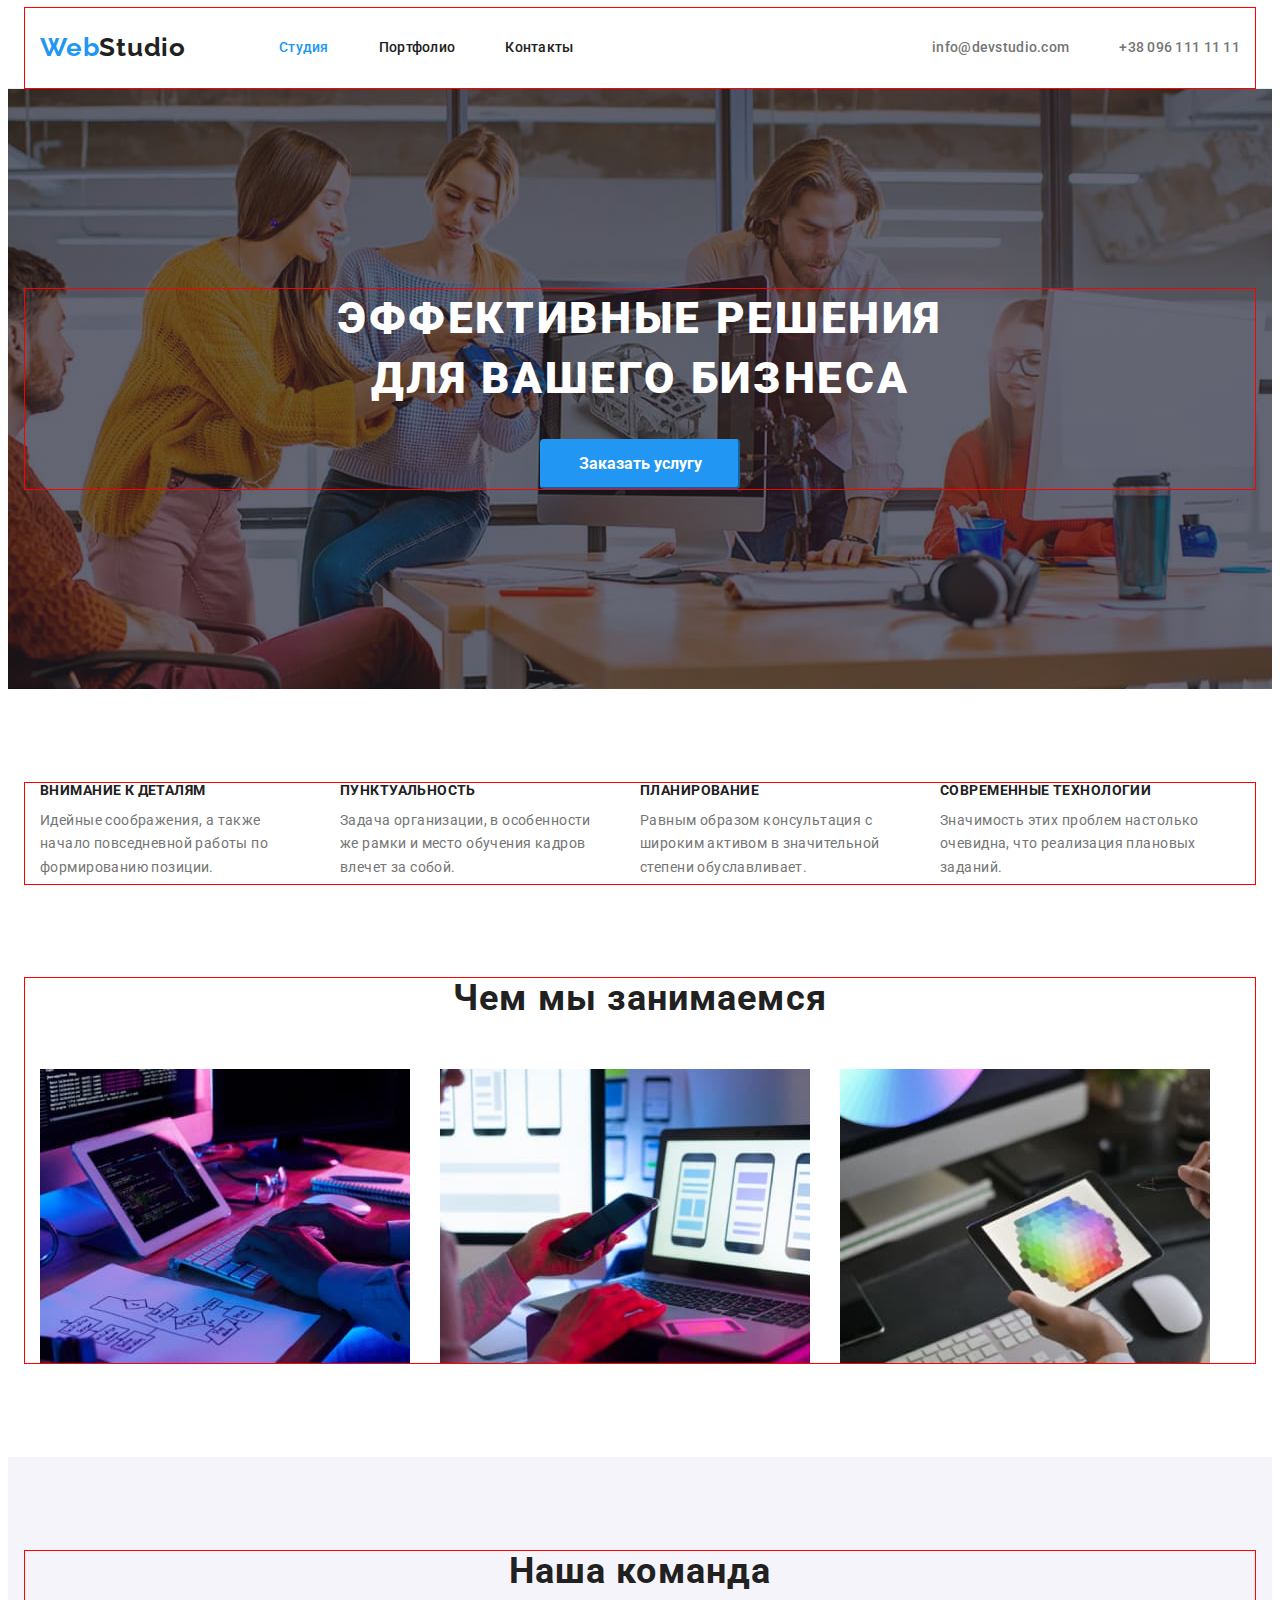
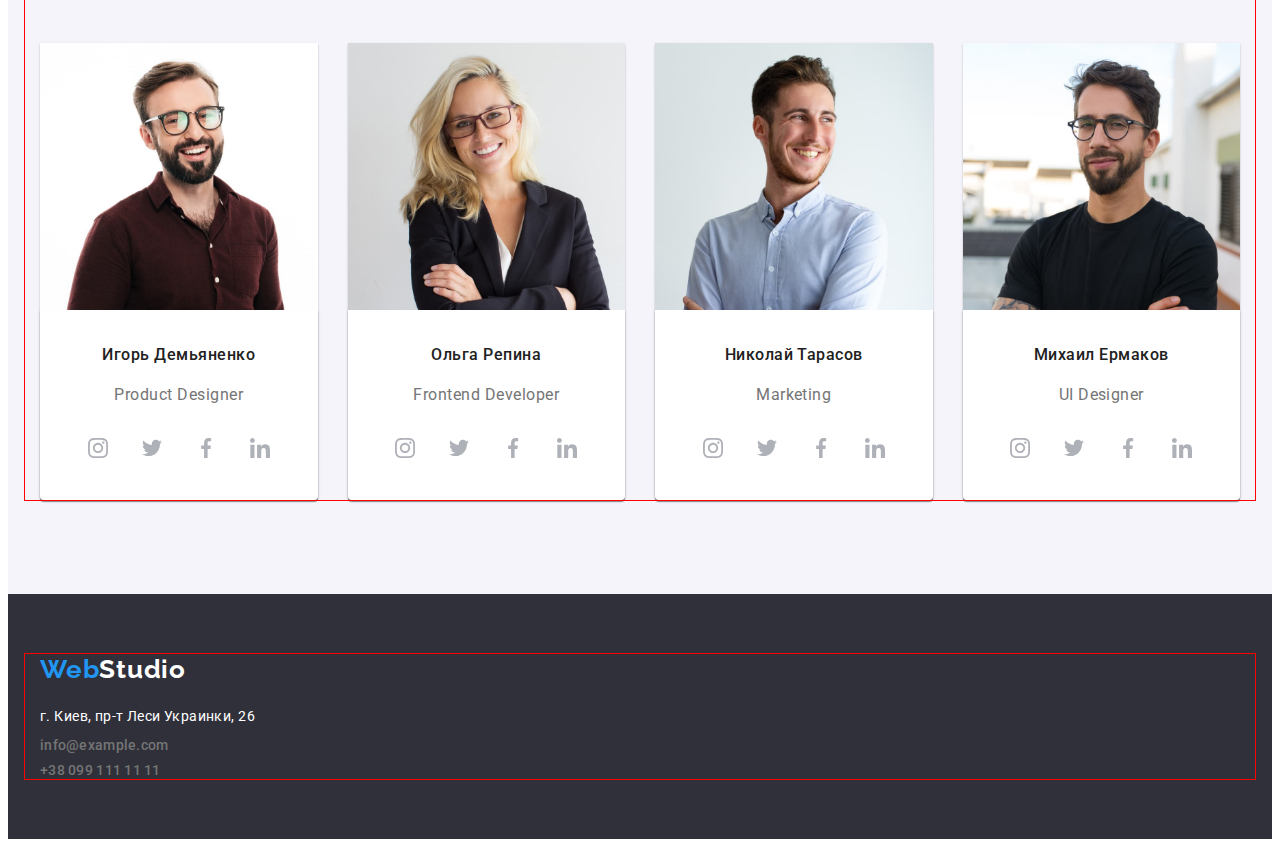
==== index.html @ f7d6d6ed "bg-main+social links" ====
<!DOCTYPE html>
<html lang="ru">
  <head>
    <meta charset="UTF-8" />
    <meta http-equiv="X-UA-Compatible" content="IE=edge" />
    <meta name="viewport" content="width=device-width, initial-scale=1.0" />
    <title>WebStudio</title>
    <link rel="preconnect" href="https://fonts.googleapis.com" />
    <link rel="preconnect" href="https://fonts.gstatic.com" crossorigin />
    <link
      href="https://fonts.googleapis.com/css2?family=Raleway:wght@700&family=Roboto:wght@400;500;700;900&display=swap"
      rel="stylesheet"
    />
    <link
      rel="stylesheet"
      href="https://cdnjs.cloudflare.com/ajax/libs/modern-normalize/1.1.0/modern-normalize.min.css"
      integrity="sha512-wpPYUAdjBVSE4KJnH1VR1HeZfpl1ub8YT/NKx4PuQ5NmX2tKuGu6U/JRp5y+Y8XG2tV+wKQpNHVUX03MfMFn9Q=="
      crossorigin="anonymous"
      referrerpolicy="no-referrer"
    />
    <link rel="stylesheet" href="./css/styles.css" />
  </head>
  <body>
    <header class="header">
      <div class="container">
        <nav>
          <a class="logo-header" href="./index.html"><span>Web</span>Studio</a>
          <ul class="hdr-header list-none">
            <li><a class="cap-current" href="./index.html">Студия</a></li>
            <li><a class="cap" href="./portfolio.html">Портфолио</a></li>
            <li><a class="cap" href="./index.html">Контакты</a></li>
          </ul>
        </nav>
        <ul class="hdr-contact list-none">
          <li>
            <a class="contact" href="mailto:info@devstudio.com">info@devstudio.com</a>
          </li>
          <li><a class="contact" href="tel:+380961111111">+38 096 111 11 11</a></li>
        </ul>
      </div>
    </header>
    <main>
      <section class="bg-main">
        <div class="container">
          <h1 class="hero-tittle">Эффективные решения для вашего бизнеса</h1>
          <button type="button" class="btn-main">Заказать услугу</button>
        </div>
      </section>

      <section class="benefits-example">
        <div class="container">
          <ul class="benefits list-none">
            <li>
              <h4 class="benefits-tittle">Внимание к деталям</h4>
              <p>
                Идейные соображения, а также начало повседневной работы по формированию
                позиции.
              </p>
            </li>
            <li>
              <h4 class="benefits-tittle">Пунктуальность</h4>
              <p>
                Задача организации, в особенности же рамки и место обучения кадров влечет за
                собой.
              </p>
            </li>
            <li>
              <h4 class="benefits-tittle">Планирование</h4>
              <p>
                Равным образом консультация с широким активом в значительной степени
                обуславливает.
              </p>
            </li>
            <li>
              <h4 class="benefits-tittle">Современные технологии</h4>
              <p>
                Значимость этих проблем настолько очевидна, что реализация плановых заданий.
              </p>
            </li>
          </ul>
        </div>
      </section>

      <section class="examples-section">
        <div class="container">
          <h2 class="what-we-do">Чем мы занимаемся</h2>
          <ul class="work-examples list-none">
            <li><img src="./images/work1.jpg" alt="работа" width="370" height="294" /></li>
            <li><img src="./images/work2.jpg" alt="работа" width="370" height="294" /></li>
            <li><img src="./images/work3.jpg" alt="работа" width="370" height="294" /></li>
          </ul>
        </div>
      </section>

      <section class="team">
        <div class="container">
          <h3>Наша команда</h3>
          <ul class="work-team list-none">
            <li class="about-team">
              <img src="./images/igor.jpg" alt="Игорь" width="270" height="260" />
              <div class="work-team-discraption">
                <h4>Игорь Демьяненко</h4>
                <p>Product Designer</p>
                <ul class="work-team-soc-list list-none">
                  <li class="work-team-soc-item">
                    <a href="" class="work-team-soclink">
                      <svg class="work-team-soclink-icon" width="20" height="20">
                        <use href="./images/icons.svg#icon-instagram"></use>
                      </svg>
                    </a>
                  </li>
                  <li class="work-team-soc-item">
                    <a href="" class="work-team-soclink">
                      <svg class="work-team-soclink-icon" width="20" height="20">
                        <use href="./images/icons.svg#icon-twitter"></use>
                      </svg>
                    </a>
                  </li>
                  <li class="work-team-soc-item">
                    <a href="" class="work-team-soclink">
                      <svg class="work-team-soclink-icon" width="20" height="20">
                        <use href="./images/icons.svg#icon-facebook"></use>
                      </svg>
                    </a>
                  </li>
                  <li class="work-team-soc-item">
                    <a href="" class="work-team-soclink">
                      <svg class="work-team-soclink-icon" width="20" height="20">
                        <use href="./images/icons.svg#icon-linkedin"></use>
                      </svg>
                    </a>
                  </li>
                </ul>
              </div>
            </li>
            <li class="about-team">
              <img src="./images/olha.jpg" alt="Ольга" width="270" height="260" />
              <div class="work-team-discraption">
                <h4>Ольга Репина</h4>
                <p>Frontend Developer</p>
                <ul class="work-team-soc-list list-none">
                  <li class="work-team-soc-item">
                    <a href="" class="work-team-soclink">
                      <svg class="work-team-soclink-icon" width="20" height="20">
                        <use href="./images/icons.svg#icon-instagram"></use>
                      </svg>
                    </a>
                  </li>
                  <li class="work-team-soc-item">
                    <a href="" class="work-team-soclink">
                      <svg class="work-team-soclink-icon" width="20" height="20">
                        <use href="./images/icons.svg#icon-twitter"></use>
                      </svg>
                    </a>
                  </li>
                  <li class="work-team-soc-item">
                    <a href="" class="work-team-soclink">
                      <svg class="work-team-soclink-icon" width="20" height="20">
                        <use href="./images/icons.svg#icon-facebook"></use>
                      </svg>
                    </a>
                  </li>
                  <li class="work-team-soc-item">
                    <a href="" class="work-team-soclink">
                      <svg class="work-team-soclink-icon" width="20" height="20">
                        <use href="./images/icons.svg#icon-linkedin"></use>
                      </svg>
                    </a>
                  </li>
                </ul>
              </div>
            </li>
            <li class="about-team">
              <img src="./images/nikolay.jpg" alt="Николай" width="270" height="260" />
              <div class="work-team-discraption">
                <h4>Николай Тарасов</h4>
                <p>Marketing</p>
                <ul class="work-team-soc-list list-none">
                  <li class="work-team-soc-item">
                    <a href="" class="work-team-soclink">
                      <svg class="work-team-soclink-icon" width="20" height="20">
                        <use href="./images/icons.svg#icon-instagram"></use>
                      </svg>
                    </a>
                  </li>
                  <li class="work-team-soc-item">
                    <a href="" class="work-team-soclink">
                      <svg class="work-team-soclink-icon" width="20" height="20">
                        <use href="./images/icons.svg#icon-twitter"></use>
                      </svg>
                    </a>
                  </li>
                  <li class="work-team-soc-item">
                    <a href="" class="work-team-soclink">
                      <svg class="work-team-soclink-icon" width="20" height="20">
                        <use href="./images/icons.svg#icon-facebook"></use>
                      </svg>
                    </a>
                  </li>
                  <li class="work-team-soc-item">
                    <a href="" class="work-team-soclink">
                      <svg class="work-team-soclink-icon" width="20" height="20">
                        <use href="./images/icons.svg#icon-linkedin"></use>
                      </svg>
                    </a>
                  </li>
                </ul>
              </div>
            </li>
            <li class="about-team">
              <img src="./images/miha.jpg" alt="Михаил" width="270" height="260" />
              <div class="work-team-discraption">
                <h4>Михаил Ермаков</h4>
                <p>UI Designer</p>
                <ul class="work-team-soc-list list-none">
                  <li class="work-team-soc-item">
                    <a href="" class="work-team-soclink">
                      <svg class="work-team-soclink-icon" width="20" height="20">
                        <use href="./images/icons.svg#icon-instagram"></use>
                      </svg>
                    </a>
                  </li>
                  <li class="work-team-soc-item">
                    <a href="" class="work-team-soclink">
                      <svg class="work-team-soclink-icon" width="20" height="20">
                        <use href="./images/icons.svg#icon-twitter"></use>
                      </svg>
                    </a>
                  </li>
                  <li class="work-team-soc-item">
                    <a href="" class="work-team-soclink">
                      <svg class="work-team-soclink-icon" width="20" height="20">
                        <use href="./images/icons.svg#icon-facebook"></use>
                      </svg>
                    </a>
                  </li>
                  <li class="work-team-soc-item">
                    <a href="" class="work-team-soclink">
                      <svg class="work-team-soclink-icon" width="20" height="20">
                        <use href="./images/icons.svg#icon-linkedin"></use>
                      </svg>
                    </a>
                  </li>
                </ul>
              </div>
            </li>
          </ul>
        </div>
      </section>
    </main>

    <footer class="bg-footer">
      <div class="container">
        <a class="logo-footer" href="./index.html"><span>Web</span>Studio</a>
        <address>
          <ul class="hdr list-none">
            <li>
              <a
                class="contact-adress"
                href="https://goo.gl/maps/qadkMELX9ctfgKhd9"
                target="_blank"
                >г. Киев, пр-т Леси Украинки, 26</a
              >
            </li>
            <li><a class="contact" href="mailto:info@example.com">info@example.com</a></li>
            <li><a class="contact" href="tel:+380991111111">+38 099 111 11 11</a></li>
          </ul>
        </address>
      </div>
    </footer>
  </body>
</html>
---- css/styles.css ----
/* шрифти: Roboto 400 500 700 900, Raleway(лого) 700 */
.visually-hidden {
  position: absolute;
  white-space: nowrap;
  width: 1px;
  height: 1px;
  overflow: hidden;
  border: 0;
  padding: 0;
  clip: rect(0 0 0 0);
  clip-path: inset(50%);
  margin: -1px;
}

:root {
  --main-text-color: #212121;
  --main-focus-text-blue: #2196f3;
  --main-white-color: #ffffff;
  --color-contact: #757575;
  --color-footer: #2f303a;
  --color-bg-btn: #f5f4fa;
}
/* загальне до всіх сторінок застосовується */
p,
h1,
h2,
h3,
h4 {
  margin: 0;
}
ul,
ol {
  margin: 0;
  padding-left: 0;
}
button {
  cursor: pointer;
}
img {
  display: block;
  width: 100%;
  height: auto;
}
body {
  font-family: "Roboto", sans-serif;
  font-style: normal;
  color: var(--main-text-color);
}
[href] {
  text-decoration: none;
}
.list-none {
  list-style-type: none;
}
/* ----------------------------------------------------------- */

/* лого */

.logo-header {
  display: block;
  font-family: "Raleway", sans-serif;
  font-style: normal;
  font-weight: 700;
  font-size: 26px;
  line-height: 1.19;
  letter-spacing: 0.03em;
  padding-top: 24px;
  padding-bottom: 25px;
}
.logo-footer > span {
  color: var(--main-focus-text-blue);
}
.logo-footer {
  color: var(--main-white-color);
}
.logo-footer {
}
.logo-header > span {
  color: var(--main-focus-text-blue);
}
.logo-header {
  color: var(--main-text-color);
  margin-right: 93px;
}
.header .container {
  display: flex;
}
.header nav {
  display: flex;
}
.header nav li:not(:last-child) {
  margin-right: 50px;
}
.hdr-contact {
  display: flex;
  align-items: center;
  margin-left: auto;
}
.hdr-contact li:not(:last-child) {
  margin-right: 50px;
}

.hdr-header {
  display: flex;
  align-items: center;
}
.cap,
.cap-current {
  display: block;
}
.hdr-contact .contact {
  display: block;
}
.bg-main .container {
  display: flex;
  flex-direction: column;
  align-items: center;
}
/* вибрана сторінка, постійно підсвічується в меню */
.hdr .cap-current {
  font-weight: 500;
  font-size: 14px;
  line-height: 1.14;
  letter-spacing: 0.02em;
  color: var(--main-focus-text-blue);
}
.hdr-header .cap-current {
  font-weight: 500;
  font-size: 14px;
  line-height: 1.14;
  letter-spacing: 0.02em;
  color: var(--main-focus-text-blue);
}
.hdr-header .cap {
  font-weight: 500;
  font-size: 14px;
  line-height: 1.14;
  letter-spacing: 0.02em;
  text-decoration: var(--main-text-color);
  color: inherit;
}
.hdr-header .cap:hover,
.hdr-header .cap:focus,
.hdr-header .cap:active {
  color: var(--main-focus-text-blue);
}

/* меню */
.hdr .cap {
  font-weight: 500;
  font-size: 14px;
  line-height: 1.14;
  letter-spacing: 0.02em;
  text-decoration: var(--main-text-color);
  color: inherit;
}
.hdr .cap:hover,
.hdr .cap:focus,
.hdr .cap:active {
  color: var(--main-focus-text-blue);
}
/* телефон та мейл в header і footer */
.contact-adress {
  display: block;
  color: var(--main-white-color);
  font-family: "Roboto";
  font-style: normal;
  font-weight: 400;
  font-size: 14px;
  line-height: 1.71;
  letter-spacing: 0.03em;
}
.contact-adress:hover,
.contact-adress:focus {
  color: var(--main-focus-text-blue);
}

.hdr-contact .contact {
  font-style: normal;
  font-weight: 500;
  font-size: 14px;
  line-height: 1.14;
  letter-spacing: 0.02em;
  color: var(--color-contact);
}
.hdr-contact .contact:hover,
.hdr-contact .contact:focus,
.hdr-contact .contact:active {
  color: var(--main-focus-text-blue);
}

.hdr .contact {
  display: block;
  font-style: normal;
  font-weight: 500;
  font-size: 14px;
  line-height: 1.14;
  letter-spacing: 0.02em;
  color: var(--color-contact);
}
.hdr .contact:hover,
.hdr .contact:focus,
.hdr .contact:active {
  color: var(--main-focus-text-blue);
}
/* головна сторінка */
.bg-main {
  padding-top: 200px;
  padding-bottom: 200px;
  text-align: center;
  background-color: var(--color-footer);
  color: var(--main-white-color);
  background-image: linear-gradient(rgba(47, 48, 58, 0.4), rgba(47, 48, 58, 0.4)),
    url(../images/bg-main.jpg);

  background-repeat: no-repeat;
  background-position: center;
  background-size: cover;
  max-width: 1600px;
  margin: 0 auto;
}
.hero-tittle {
  width: 696px;
  font-weight: 900;
  font-size: 44px;
  line-height: 1.36;
  letter-spacing: 0.06em;
  text-transform: uppercase;
  color: var(--main-white-color);
  text-align: center;
  margin-bottom: 30px;
}
/* кнопка на головній */
.btn-main {
  display: block;
  text-align: center;
  background-color: var(--main-focus-text-blue);
  color: var(--main-white-color);
  border-color: var(--main-focus-text-blue);
  font-weight: 700;
  font-size: 16px;
  line-height: 1.87;
  width: 200px;
  height: 50px;
  font-family: inherit;
  border-radius: 4px;
}
.benefits h4 {
  font-weight: 700;
  font-size: 14px;
  line-height: 1.14;
  letter-spacing: 0.03em;
  text-transform: uppercase;
  width: 270px;
}
.benefits p {
  font-size: 14px;
  line-height: 1.71;
  letter-spacing: 0.03em;
  color: var(--color-contact);
  width: 270px;
  height: 75px;
}
.benefits {
  display: flex;
}
.benefits li:not(:last-child) {
  margin-right: 30px;
}
.benefits-tittle {
  margin-bottom: 10px;
}
.benefits-example {
  padding-top: 94px;
  padding-bottom: 94px;
}

.examples-section {
  padding-bottom: 94px;
}

.examples-list:not(:nth-last-child(-n + 3)) {
  margin-bottom: 30px;
}
.examples-list {
  border-bottom: 1px solid rgba(238, 238, 238, 1);
}

.team {
  text-align: center;
  padding-top: 94px;
  padding-bottom: 94px;
  background-color: #f5f4fa;
}
.examples-section h2 {
  font-weight: 700;
  font-size: 36px;
  line-height: 1.16;
  text-align: center;
  letter-spacing: 0.03em;
}
.work-examples {
  display: flex;
}
.work-examples li:not(:last-child) {
  margin-right: 30px;
}
.team h3 {
  text-align: center;
  font-weight: 700;
  font-size: 36px;
  line-height: 1.16;
  letter-spacing: 0.03em;
  margin-bottom: 50px;
}
.what-we-do {
  margin-bottom: 50px;
}
.work-team {
  display: flex;
}
.about-team:not(:last-child) {
  margin-right: 30px;
}

.about-team {
  box-shadow: 0px 1px 3px rgba(0, 0, 0, 0.12), 0px 1px 1px rgba(0, 0, 0, 0.14),
    0px 2px 1px rgba(0, 0, 0, 0.2);
  border-radius: 0px 0px 4px 4px;
}

.team h4 {
  font-weight: 500;
  font-size: 16px;
  line-height: 1.87;
  letter-spacing: 0.03em;
  margin-bottom: 10px;
}
.team p {
  font-size: 16px;
  line-height: 1.87;
  letter-spacing: 0.03em;
  color: var(--color-contact);
  margin-bottom: 16px;
}
.work-team-soc-list {
  display: flex;
  justify-content: center;
}
.work-team-soc-item {
  width: 44px;
  height: 44px;
  margin-right: 10px;
}
.work-team-soc-item:last-child {
  margin-right: 0px;
}
.work-team-soclink {
  width: 100%;
  height: 100%;
  background-color: var(--main-white-color);
  border-radius: 50%;
  display: flex;
  align-items: center;
  justify-content: center;
}
.work-team-soclink-icon {
  fill: rgba(175, 177, 184, 1);
}
.work-team-soclink:hover,
.work-team-soclink:focus {
  background-color: var(--main-focus-text-blue);
}
.work-team-soclink:hover .work-team-soclink-icon {
  fill: var(--main-white-color);
}

.logo-footer {
  display: block;
  font-family: "Raleway", sans-serif;
  font-style: normal;
  font-weight: 700;
  font-size: 26px;
  line-height: 1.19;
  letter-spacing: 0.03em;
  margin-bottom: 20px;
}

.bg-footer {
  background-color: var(--color-footer);
  color: var(--main-white-color);
  padding-bottom: 60px;
  padding-top: 60px;
}

/* потфоліо сторінка */

/* кнопки на сторінці портфоліо */
.btn {
  font-weight: 500;
  font-size: 16px;
  line-height: 1.6;
  letter-spacing: 0.03em;
  font-family: inherit;
  border-color: transparent;
  background: var(--color-bg-btn);
  color: var(--main-text-color);
  border-radius: 4px;
  padding: 6px 22px;
  width: auto;
  text-align: center;
}
.btn:hover,
.btn:focus,
.btn:active {
  color: var(--main-white-color);
  background-color: var(--main-focus-text-blue);
  border-radius: 4px;
  font-family: inherit;
}
.menu-btn {
  display: flex;
  justify-content: center;
  margin-bottom: 50px;
  margin-right: auto;
  margin-left: auto;
}

.menu-btn li:not(:last-child) {
  margin-right: 8px;
}
.examples {
  display: flex;
  flex-wrap: wrap;
  justify-content: center;
}

.examples li:not(:nth-child(3n + 3)) {
  margin-right: 30px;
}

.examples h4 {
  font-weight: 700;
  font-size: 18px;
  line-height: 2;
  letter-spacing: 0.06em;
  margin-bottom: 4px;
}
.examples p {
  font-size: 16px;
  line-height: 1.87;
  letter-spacing: 0.03em;
  color: var(--color-contact);
}

.portfolio-examples {
  padding-top: 94px;
  padding-bottom: 94px;
}
.portfolio-examles-discraption {
  padding: 20px 24px;
}
.header {
  border-bottom: 1px solid rgba(236, 236, 236, 1);
}

.container {
  width: 1200px;
  margin: 0 auto;
  padding-left: 15px;
  padding-right: 15px;
  outline: 1px solid red;
}

.work-team-discraption {
  padding-top: 30px;
  padding-bottom: 30px;
  background-color: var(--main-white-color);
  box-shadow: 0px 1px 3px rgb(0 0 0 / 12%), 0px 1px 1px rgb(0 0 0 / 14%),
    0px 2px 1px rgb(0 0 0 / 20%);
  border-radius: 0px 0px 4px 4px;
}

.bg-footer .hdr li:not(:last-child) {
  margin-bottom: 9px;
}
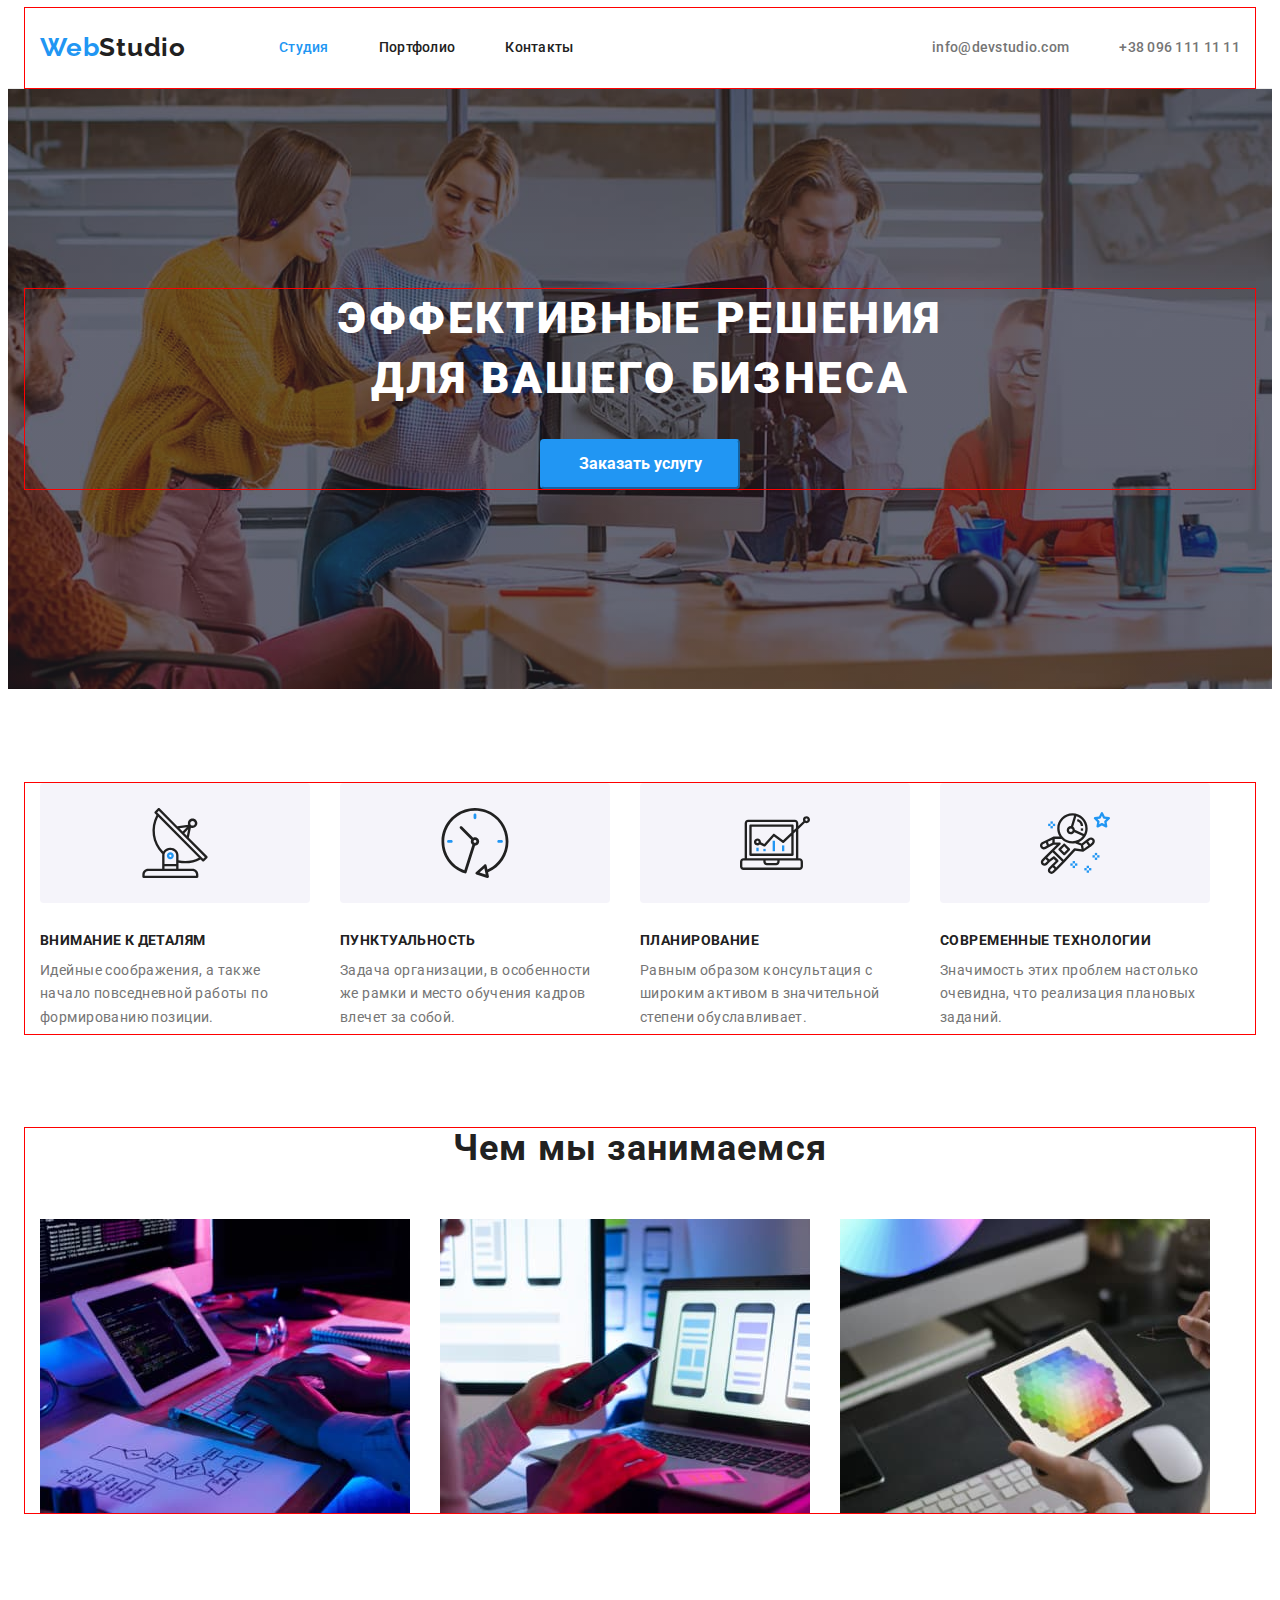
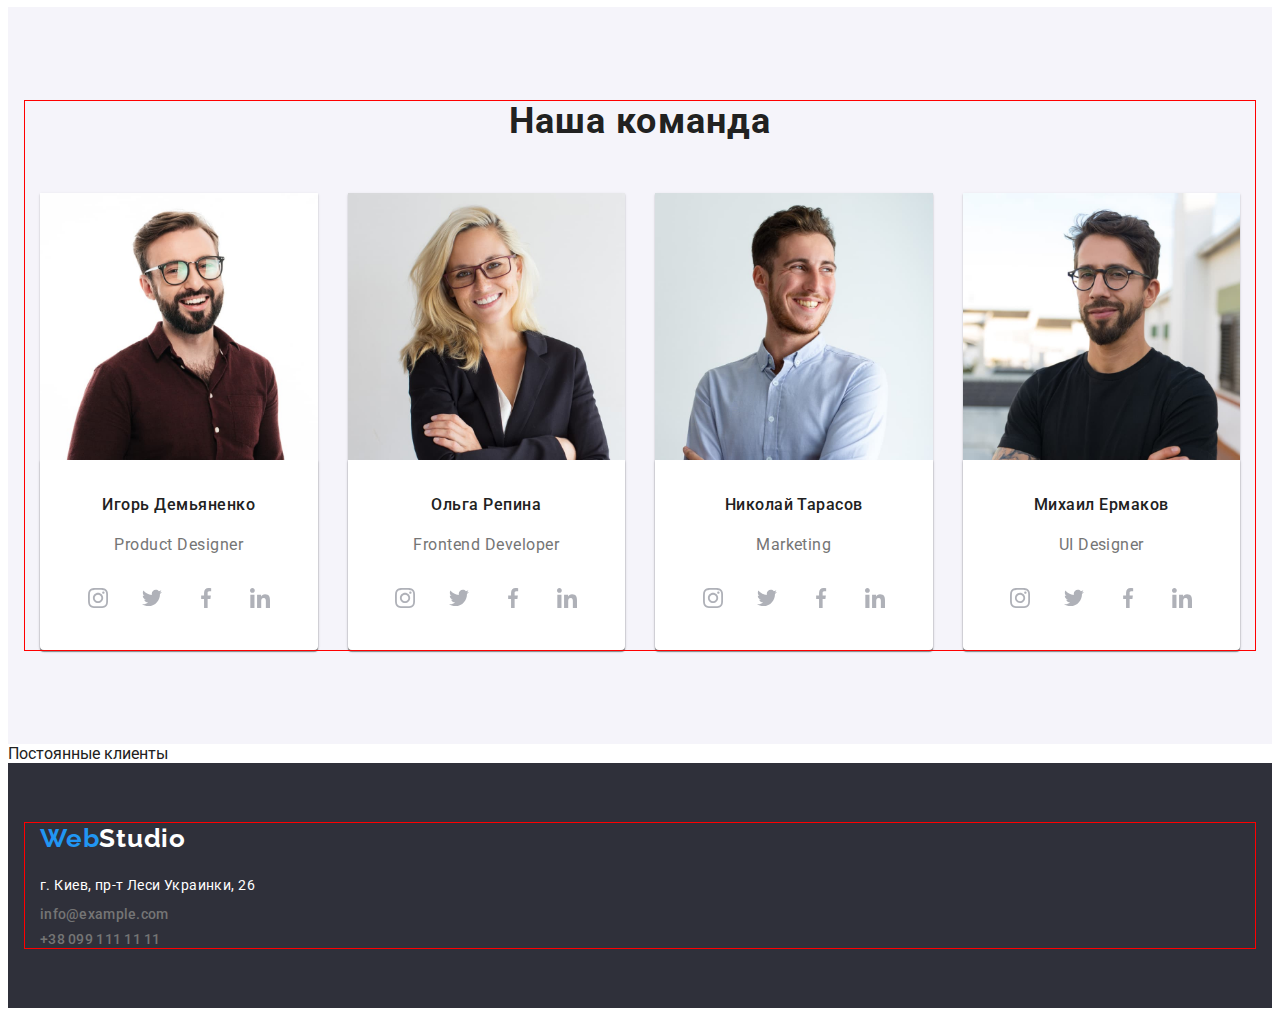
==== commit 0db8500a: "::before" ====
--- a/index.html
+++ b/index.html
@@ -50,28 +50,28 @@
       <section class="benefits-example">
         <div class="container">
           <ul class="benefits list-none">
-            <li>
+            <li class="benefits-list icon-antenna">
               <h4 class="benefits-tittle">Внимание к деталям</h4>
               <p>
                 Идейные соображения, а также начало повседневной работы по формированию
                 позиции.
               </p>
             </li>
-            <li>
+            <li class="benefits-list icon-clock">
               <h4 class="benefits-tittle">Пунктуальность</h4>
               <p>
                 Задача организации, в особенности же рамки и место обучения кадров влечет за
                 собой.
               </p>
             </li>
-            <li>
+            <li class="benefits-list icon-diagram">
               <h4 class="benefits-tittle">Планирование</h4>
               <p>
                 Равным образом консультация с широким активом в значительной степени
                 обуславливает.
               </p>
             </li>
-            <li>
+            <li class="benefits-list icon-astronaut">
               <h4 class="benefits-tittle">Современные технологии</h4>
               <p>
                 Значимость этих проблем настолько очевидна, что реализация плановых заданий.
@@ -246,6 +246,9 @@
             </li>
           </ul>
         </div>
+      </section>
+      <section>
+        <p>Постоянные клиенты</p>
       </section>
     </main>
 
--- a/css/styles.css
+++ b/css/styles.css
@@ -274,7 +274,28 @@
   padding-top: 94px;
   padding-bottom: 94px;
 }
-
+.benefits-list::before {
+  display: block;
+  content: "";
+  height: 120px;
+  background-color: var(--color-bg-btn);
+  background-position: center;
+  background-repeat: no-repeat;
+  border-radius: 4px;
+  margin-bottom: 30px;
+}
+.icon-antenna::before {
+  background-image: url(../images/antenna.svg);
+}
+.icon-clock::before {
+  background-image: url(..//images/clock.svg);
+}
+.icon-diagram::before {
+  background-image: url(..//images/diagram.svg);
+}
+.icon-astronaut::before {
+  background-image: url(..//images/astronaut.svg);
+}
 .examples-section {
   padding-bottom: 94px;
 }
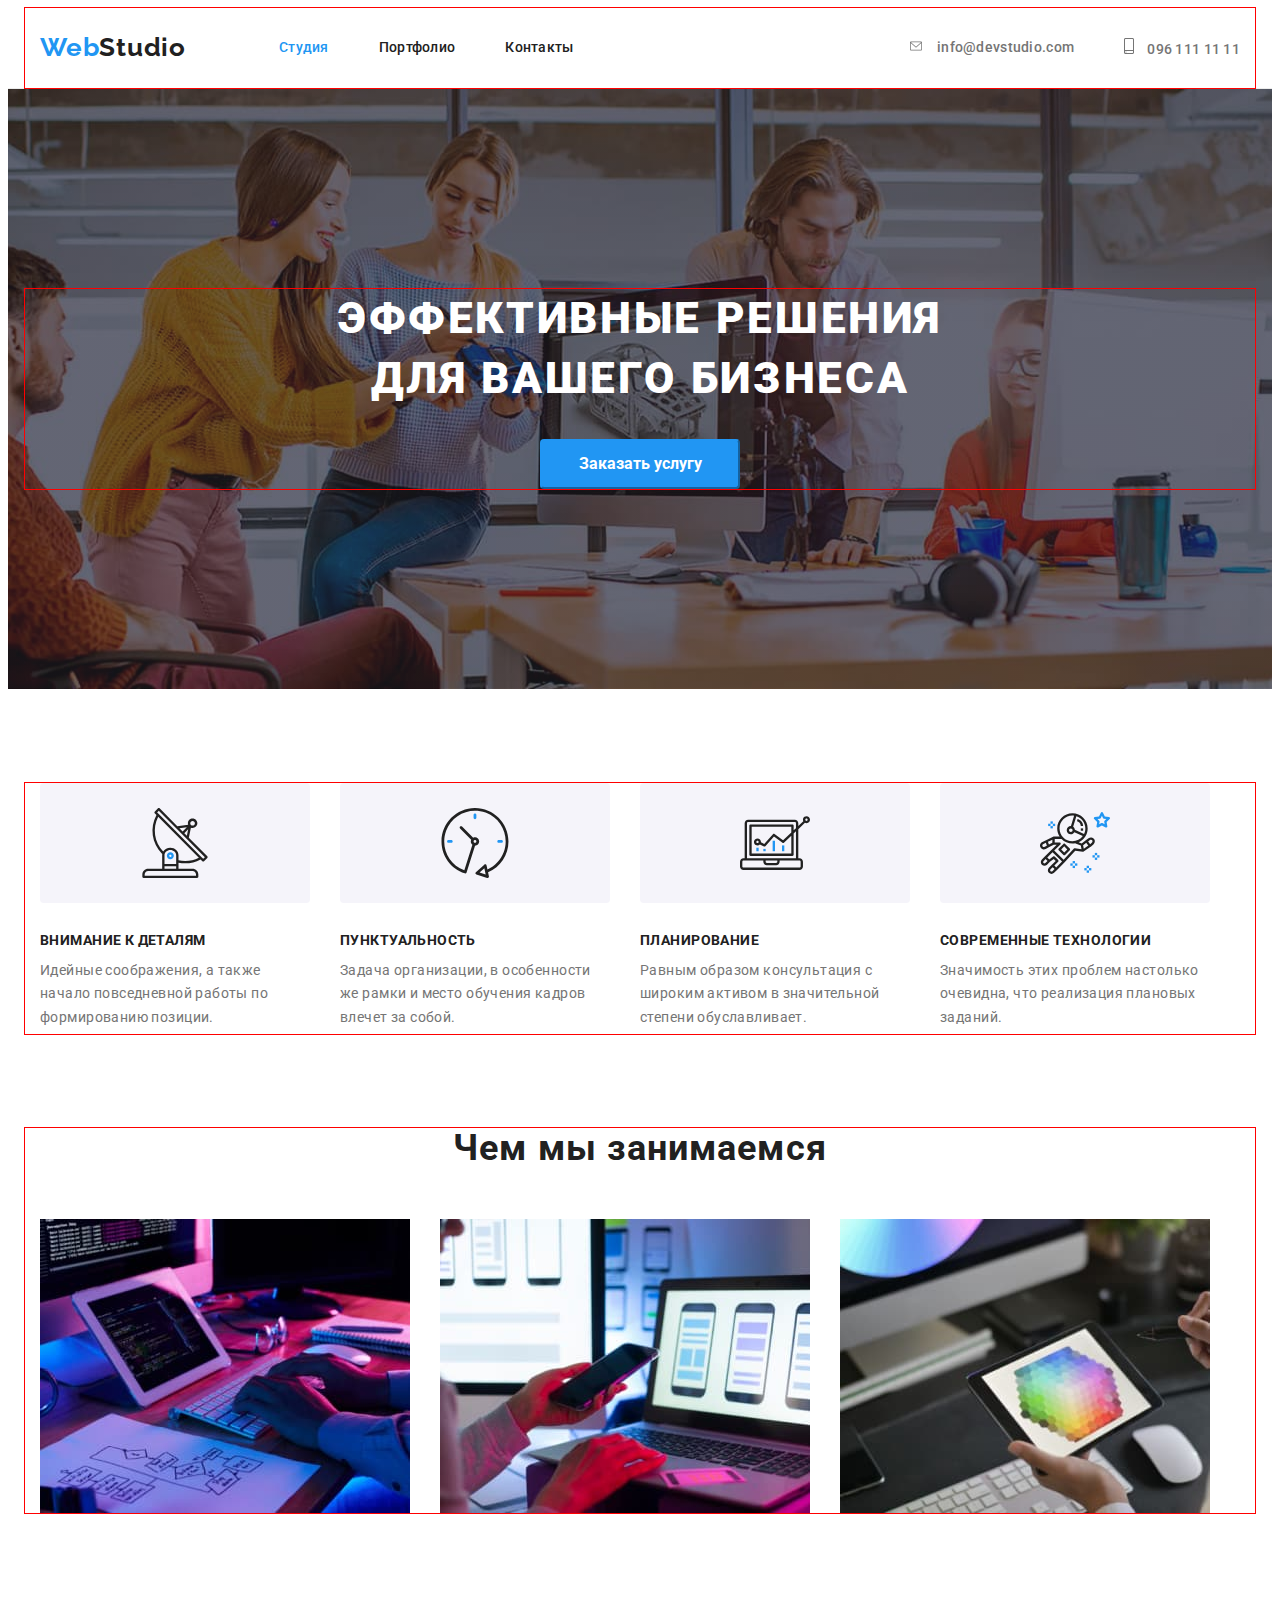
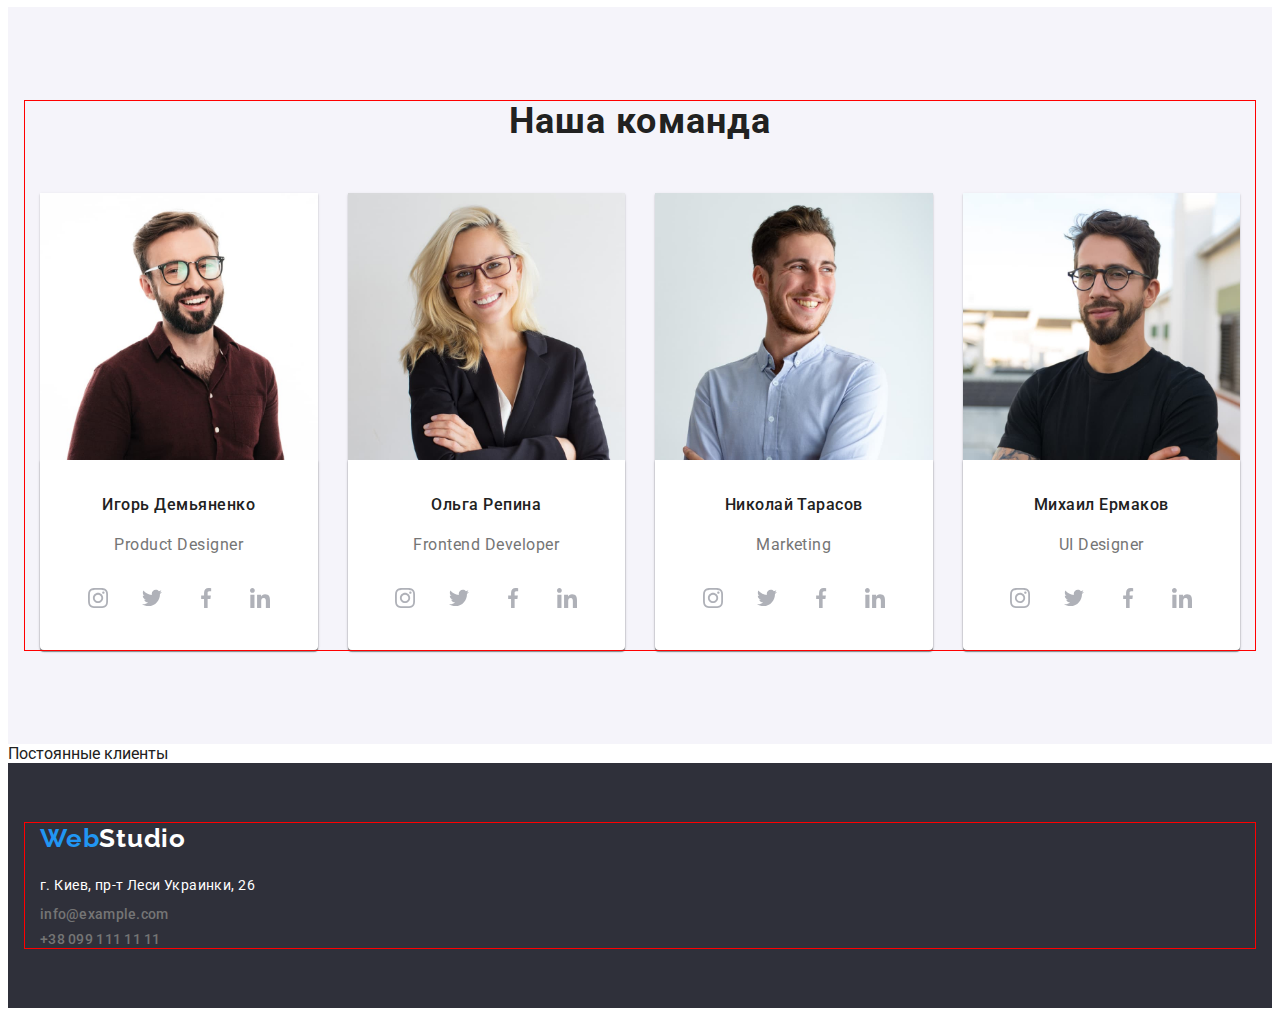
==== commit d9da93c5: "icon-contacts" ====
--- a/index.html
+++ b/index.html
@@ -32,10 +32,22 @@
           </ul>
         </nav>
         <ul class="hdr-contact list-none">
-          <li>
-            <a class="contact" href="mailto:info@devstudio.com">info@devstudio.com</a>
+          <li class="contacts-list">
+            <a class="contact" href="mailto:info@devstudio.com">
+              <svg class="icons-envelope">
+                <use href="./images/icons.svg#icon-envelope"></use>
+              </svg>
+              info@devstudio.com</a
+            >
           </li>
-          <li><a class="contact" href="tel:+380961111111">+38 096 111 11 11</a></li>
+          <li class="contacts-list">
+            <a class="contact" href="tel:+380961111111">
+              <svg class="icons-tel">
+                <use href="./images/icons.svg#icon-smartphone"></use>
+              </svg>
+              096 111 11 11</a
+            >
+          </li>
         </ul>
       </div>
     </header>
--- a/css/styles.css
+++ b/css/styles.css
@@ -203,6 +203,21 @@
 .hdr .contact:active {
   color: var(--main-focus-text-blue);
 }
+
+.icons-envelope {
+  margin-right: 10px;
+  fill: currentColor;
+  width: 16px;
+  height: 12px;
+}
+
+.icons-tel {
+  margin-right: 10px;
+  fill: currentColor;
+  width: 10px;
+  height: 16px;
+}
+
 /* головна сторінка */
 .bg-main {
   padding-top: 200px;
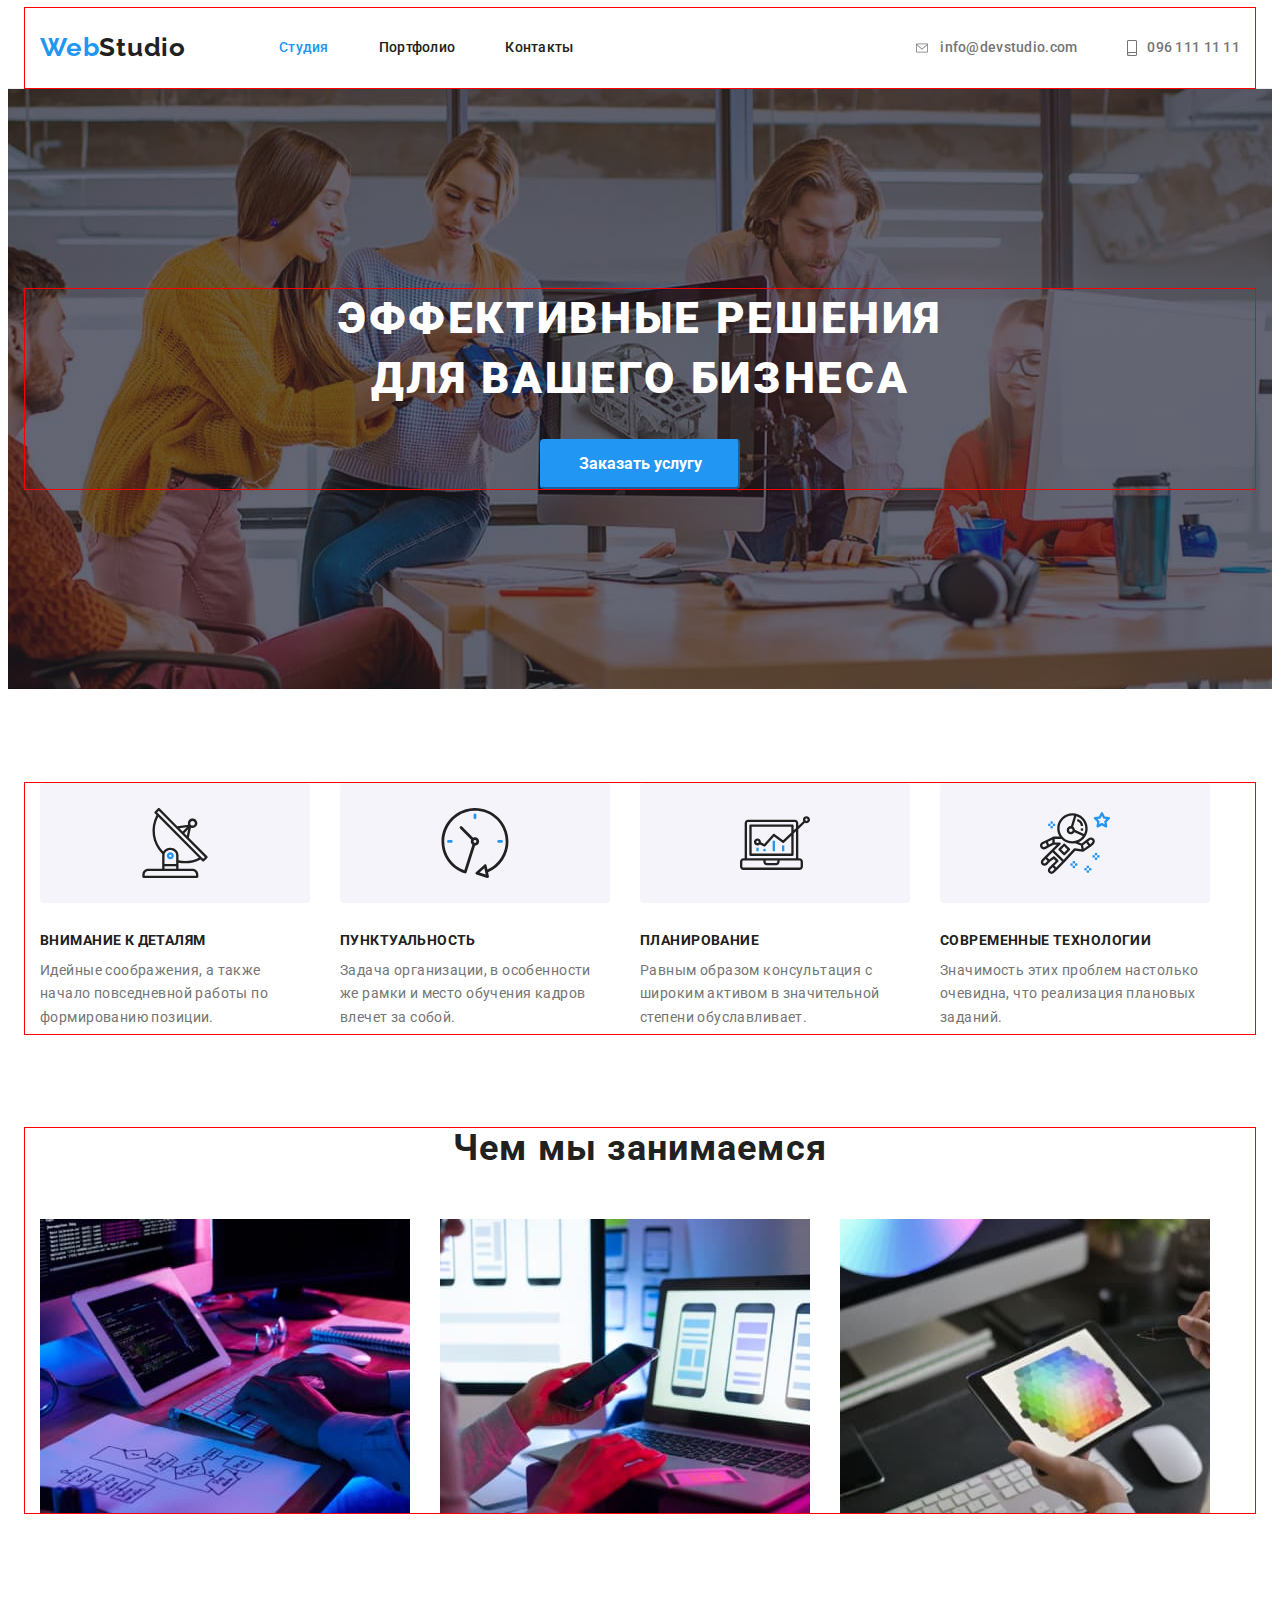
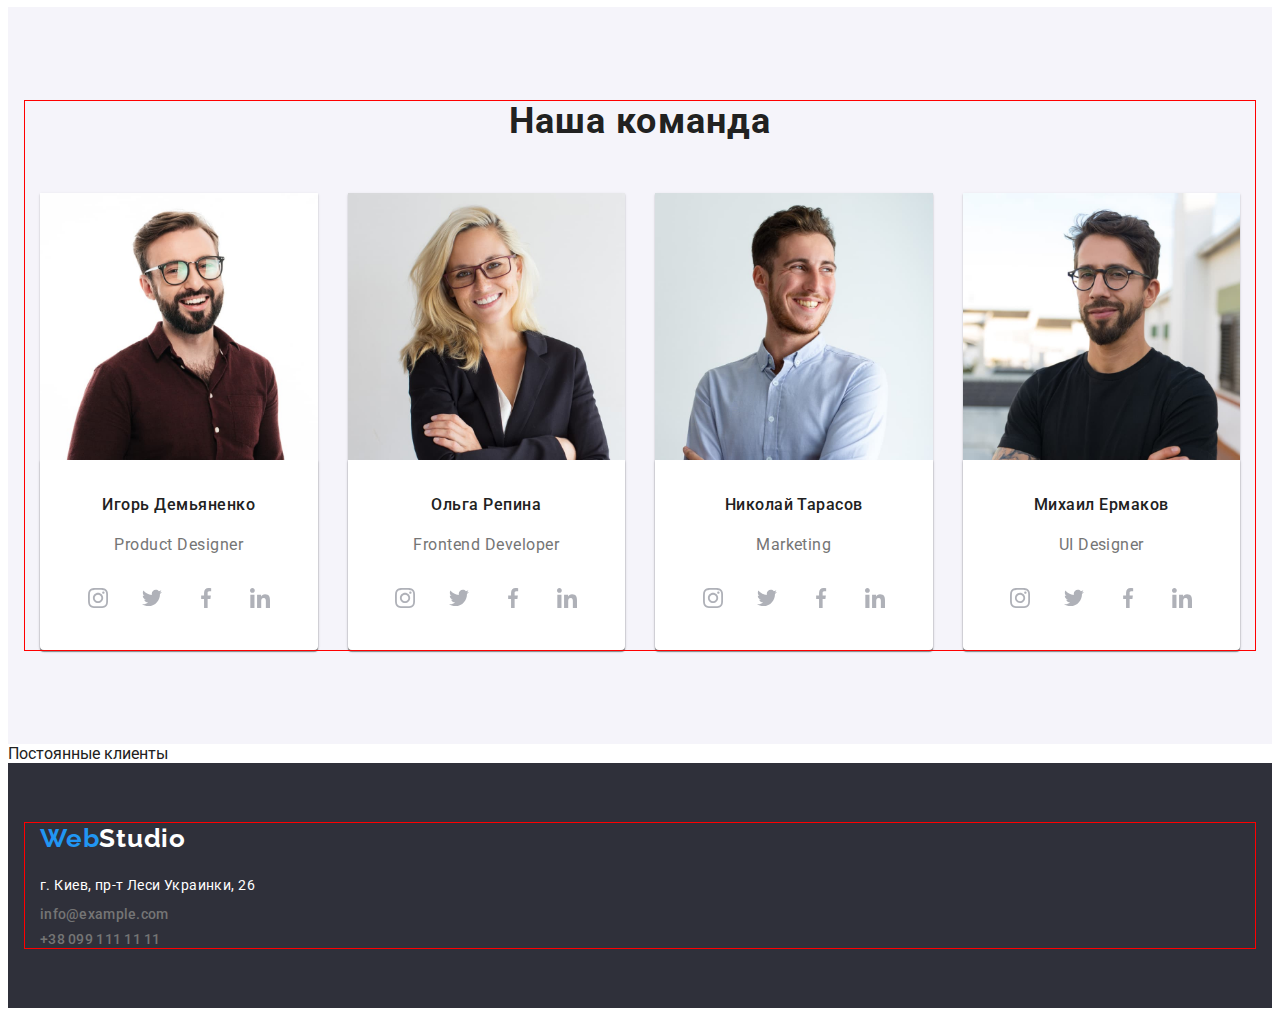
==== commit 650fcf01: "icons(mail+tel)" ====
--- a/index.html
+++ b/index.html
@@ -34,7 +34,7 @@
         <ul class="hdr-contact list-none">
           <li class="contacts-list">
             <a class="contact" href="mailto:info@devstudio.com">
-              <svg class="icons-envelope">
+              <svg class="icons-envelope" width="16" height="12">
                 <use href="./images/icons.svg#icon-envelope"></use>
               </svg>
               info@devstudio.com</a
@@ -42,7 +42,7 @@
           </li>
           <li class="contacts-list">
             <a class="contact" href="tel:+380961111111">
-              <svg class="icons-tel">
+              <svg class="icons-tel" width="10" height="16">
                 <use href="./images/icons.svg#icon-smartphone"></use>
               </svg>
               096 111 11 11</a
--- a/css/styles.css
+++ b/css/styles.css
@@ -203,19 +203,18 @@
 .hdr .contact:active {
   color: var(--main-focus-text-blue);
 }
-
+.contacts-list .contact {
+  display: flex;
+  align-items: center;
+}
 .icons-envelope {
   margin-right: 10px;
   fill: currentColor;
-  width: 16px;
-  height: 12px;
 }
 
 .icons-tel {
   margin-right: 10px;
   fill: currentColor;
-  width: 10px;
-  height: 16px;
 }
 
 /* головна сторінка */
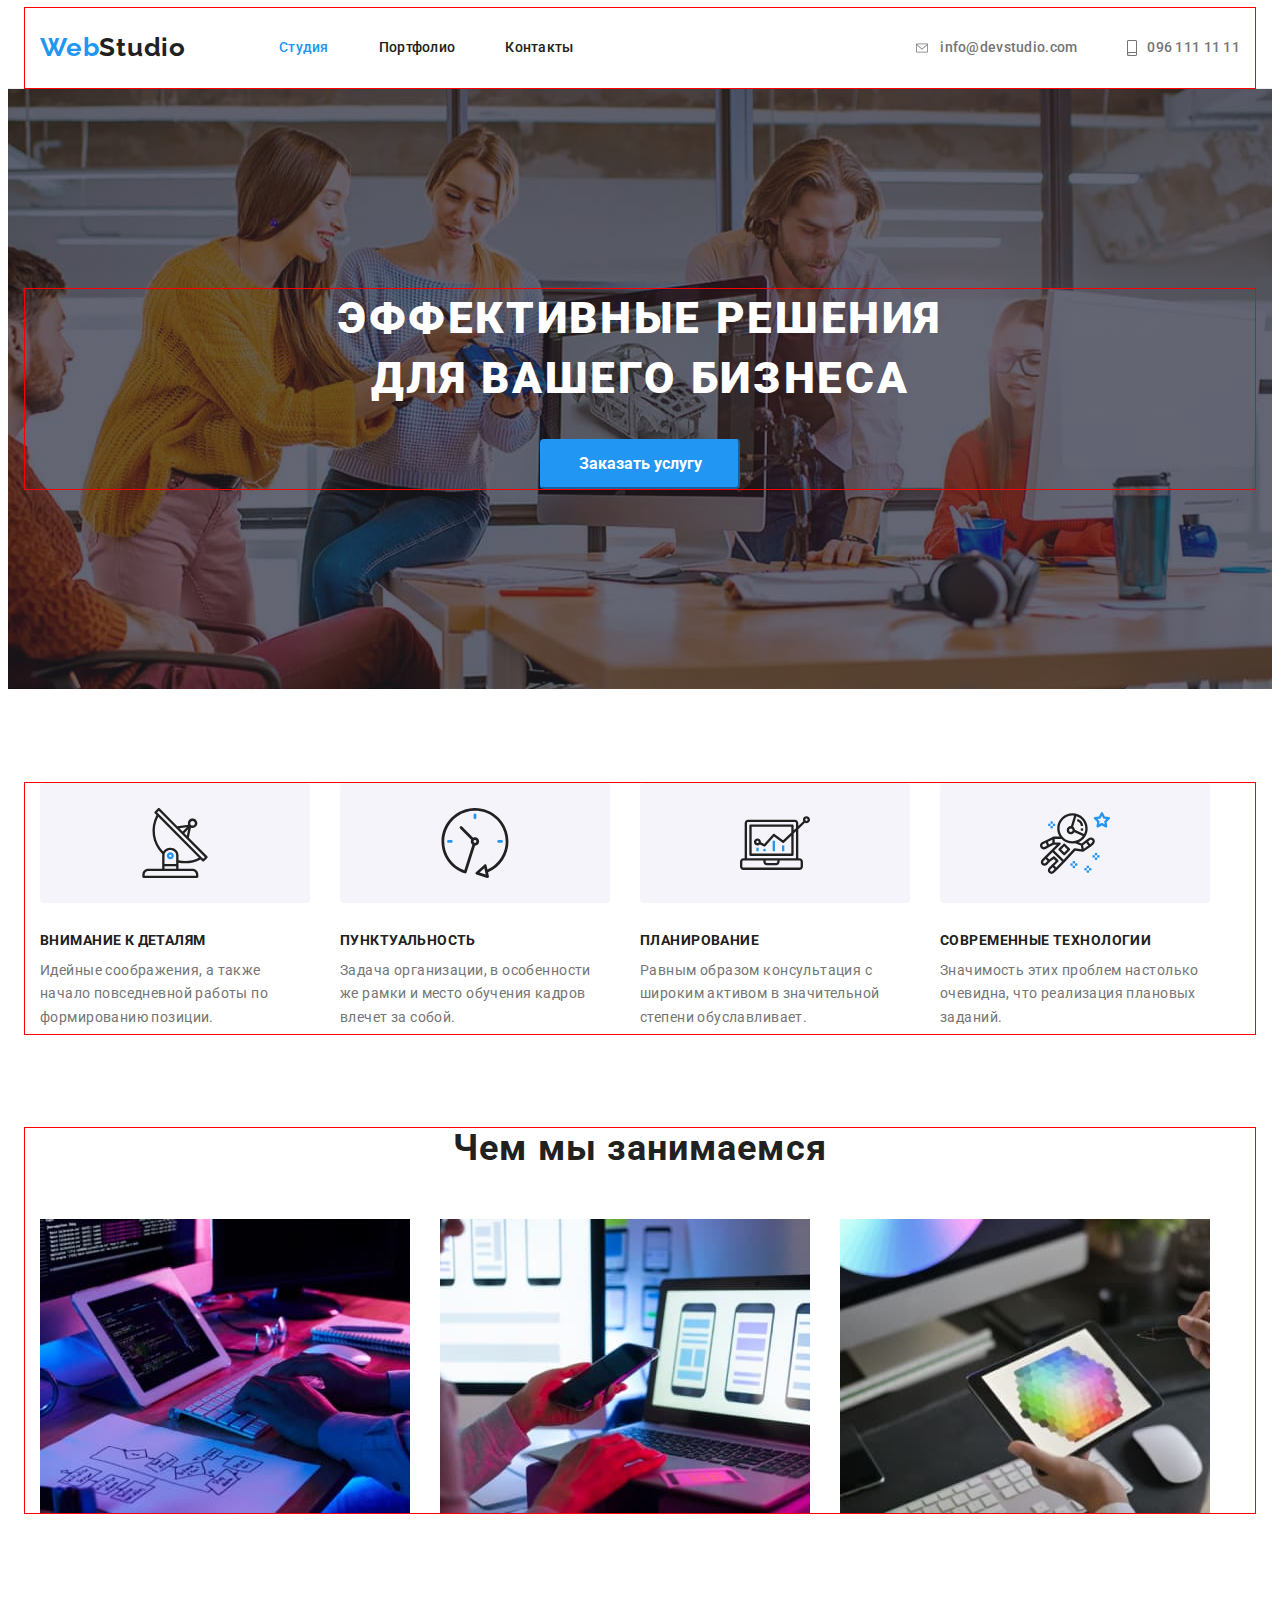
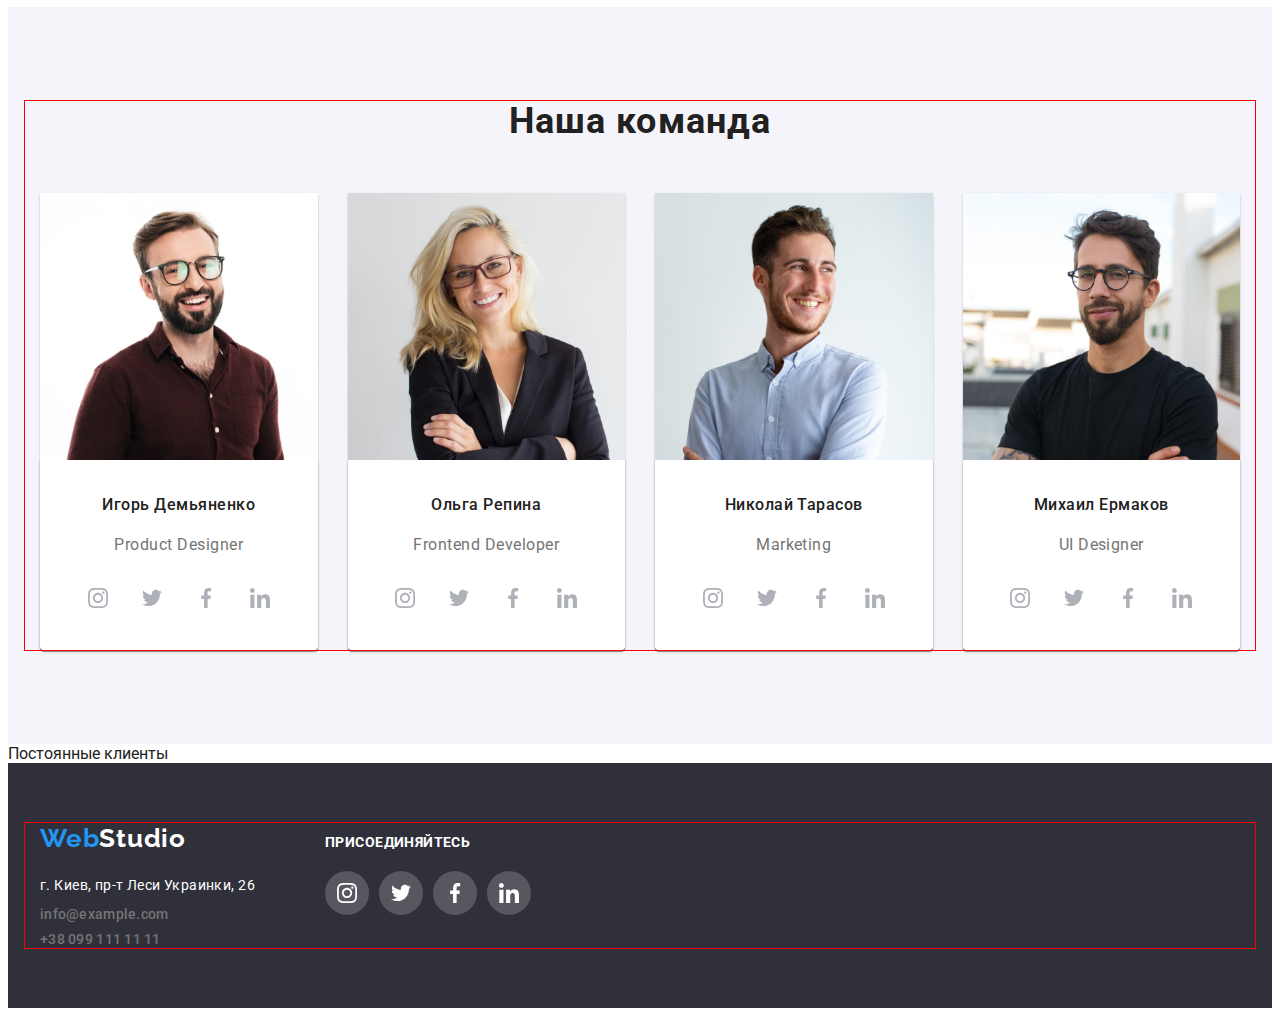
==== commit c1899a5c: "footer-soc" ====
--- a/index.html
+++ b/index.html
@@ -266,21 +266,56 @@
 
     <footer class="bg-footer">
       <div class="container">
-        <a class="logo-footer" href="./index.html"><span>Web</span>Studio</a>
-        <address>
-          <ul class="hdr list-none">
-            <li>
-              <a
-                class="contact-adress"
-                href="https://goo.gl/maps/qadkMELX9ctfgKhd9"
-                target="_blank"
-                >г. Киев, пр-т Леси Украинки, 26</a
-              >
-            </li>
-            <li><a class="contact" href="mailto:info@example.com">info@example.com</a></li>
-            <li><a class="contact" href="tel:+380991111111">+38 099 111 11 11</a></li>
-          </ul>
-        </address>
+        <div class="footer-flex">
+          <a class="logo-footer" href="./index.html"><span>Web</span>Studio</a>
+          <address>
+            <ul class="hdr list-none">
+              <li>
+                <a
+                  class="contact-adress"
+                  href="https://goo.gl/maps/qadkMELX9ctfgKhd9"
+                  target="_blank"
+                  >г. Киев, пр-т Леси Украинки, 26</a
+                >
+              </li>
+              <li><a class="contact" href="mailto:info@example.com">info@example.com</a></li>
+              <li><a class="contact" href="tel:+380991111111">+38 099 111 11 11</a></li>
+            </ul>
+          </address>
+        </div>
+        <div class="footer-flex contacts-icon">
+          <p class="footer-text">присоединяйтесь</p>
+          <ul class="footer-contacts-list list-none">
+            <li class="work-footer-soc-item">
+              <a href="" class="work-footer-soclink">
+                <svg class="contact-soclink-icon" width="20" height="20">
+                  <use href="./images/icons.svg#icon-instagram"></use>
+                </svg>
+              </a>
+            </li>
+            <li class="work-footer-soc-item">
+              <a href="" class="work-footer-soclink">
+                <svg class="contact-soclink-icon" width="20" height="20">
+                  <use href="./images/icons.svg#icon-twitter"></use>
+                </svg>
+              </a>
+            </li>
+            <li class="work-footer-soc-item">
+              <a href="" class="work-footer-soclink">
+                <svg class="contact-soclink-icon" width="20" height="20">
+                  <use href="./images/icons.svg#icon-facebook"></use>
+                </svg>
+              </a>
+            </li>
+            <li class="work-footer-soc-item">
+              <a href="" class="work-footer-soclink">
+                <svg class="contact-soclink-icon" width="20" height="20">
+                  <use href="./images/icons.svg#icon-linkedin"></use>
+                </svg>
+              </a>
+            </li>
+          </ul>
+        </div>
       </div>
     </footer>
   </body>
--- a/css/styles.css
+++ b/css/styles.css
@@ -427,7 +427,59 @@
   padding-bottom: 60px;
   padding-top: 60px;
 }
-
+.footer-text {
+  font-family: "Roboto";
+  font-style: normal;
+  font-weight: 700;
+  font-size: 14px;
+  line-height: 1.14;
+  letter-spacing: 0.03em;
+  text-transform: uppercase;
+  color: #ffffff;
+  margin-bottom: 20px;
+}
+.bg-footer .container {
+  display: flex;
+  align-items: baseline;
+}
+.footer-flex.contacts-icon {
+  margin-left: 70px;
+}
+.footer-contacts-list {
+  display: flex;
+}
+.work-footer-soc-item {
+  background-color: rgba(255, 255, 255, 0.1);
+  border-radius: 50%;
+  display: flex;
+  align-items: center;
+  justify-content: center;
+  width: 44px;
+  height: 44px;
+}
+.contact-soclink-icon {
+  fill: var(--main-white-color);
+}
+
+.work-footer-soclink:hover .contact-soclink-icon {
+  fill: var(--main-white-color);
+}
+.work-footer-soc-item:hover,
+.work-footer-soc-item:focus {
+  background-color: var(--main-focus-text-blue);
+}
+.work-footer-soclink {
+  width: 100%;
+  height: 100%;
+  background-color: rgba(255, 255, 255, 0.1);
+  border-radius: 50%;
+  display: flex;
+  align-items: center;
+  justify-content: center;
+}
+.work-footer-soc-item:not(:last-child) {
+  margin-right: 10px;
+}
 /* потфоліо сторінка */
 
 /* кнопки на сторінці портфоліо */
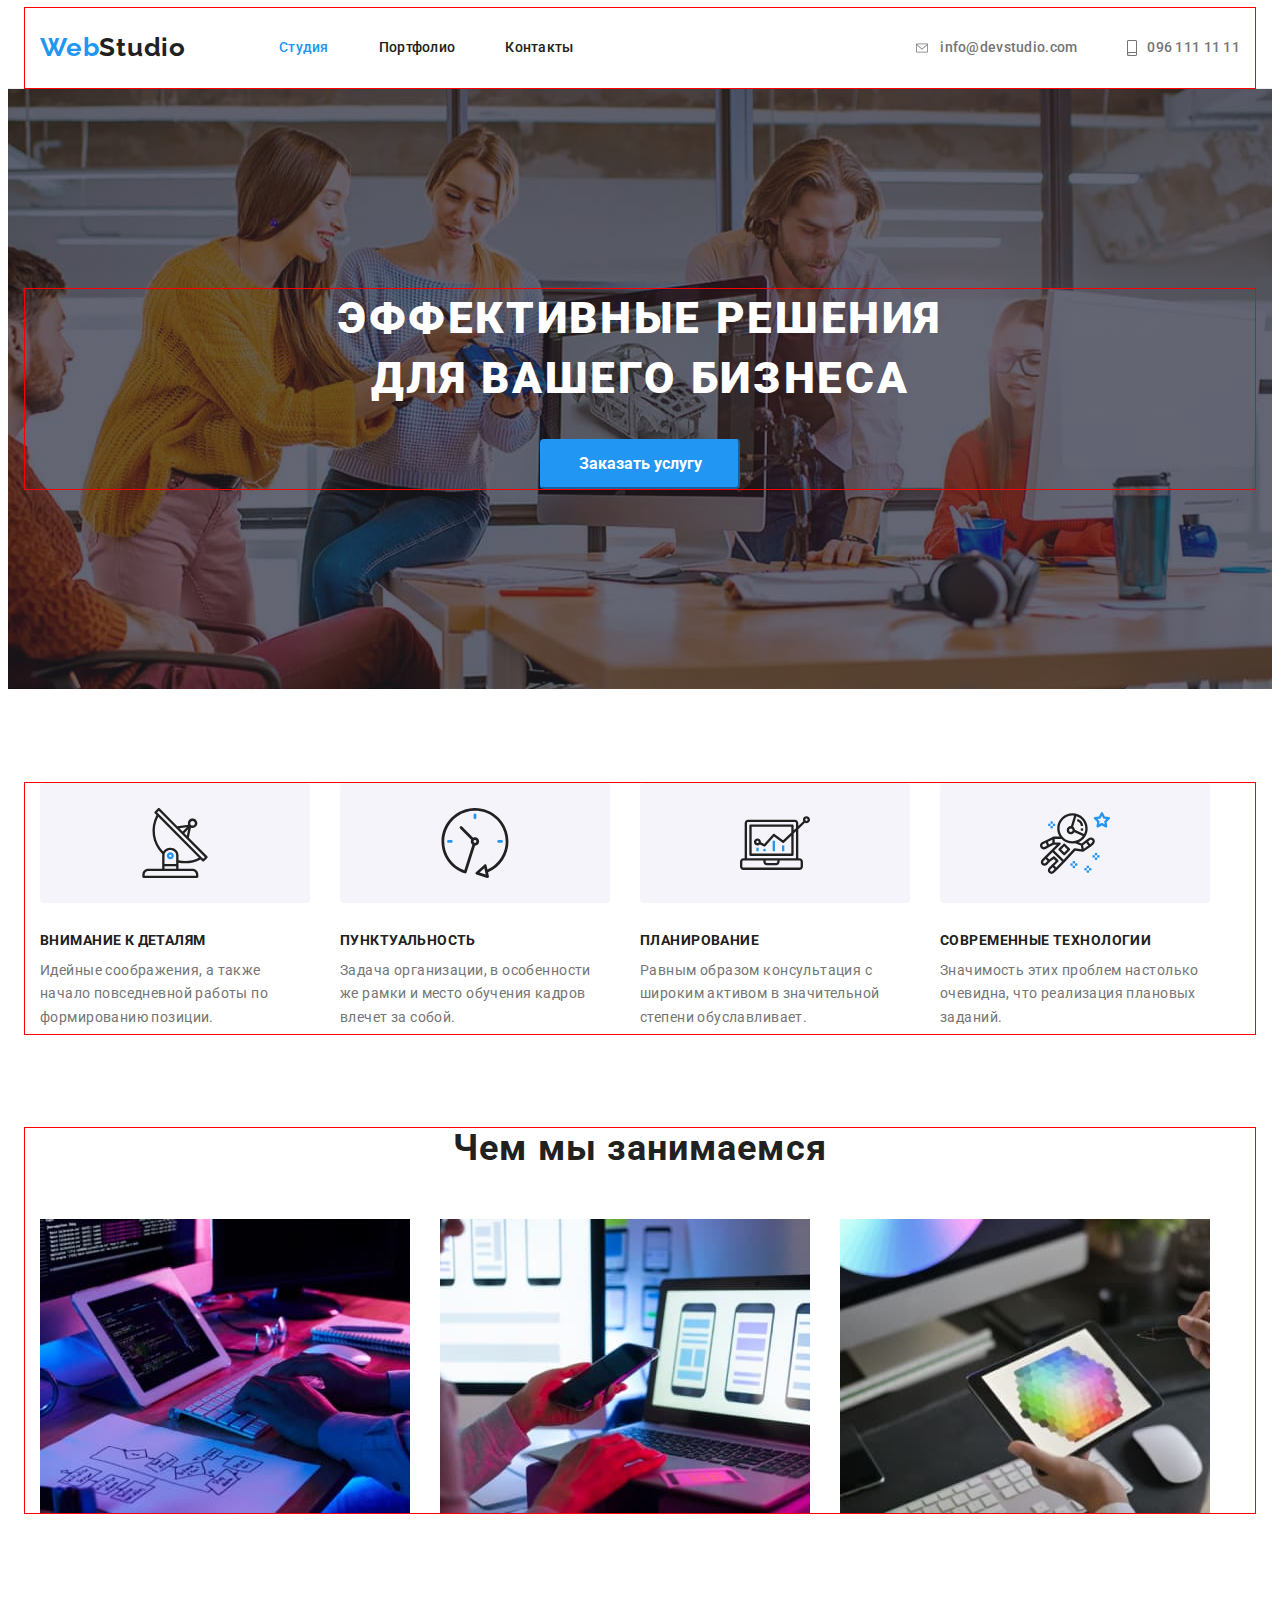
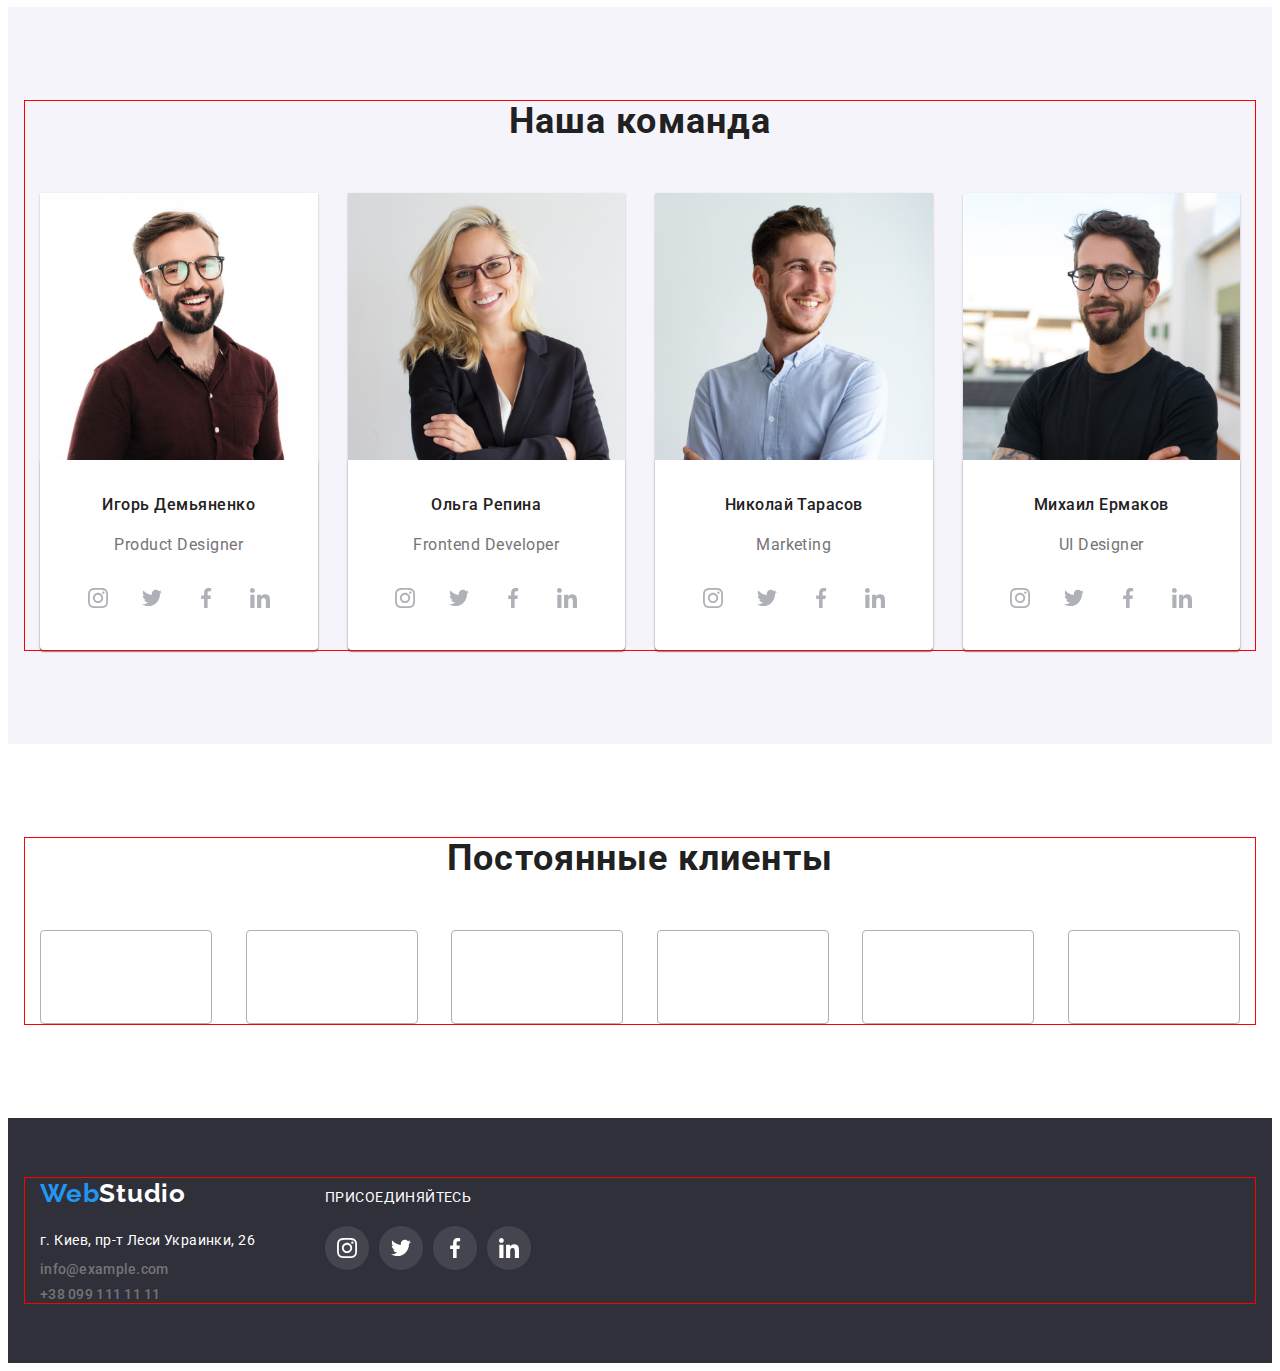
==== commit 1f565f2c: "update" ====
--- a/index.html
+++ b/index.html
@@ -259,8 +259,24 @@
           </ul>
         </div>
       </section>
-      <section>
-        <p>Постоянные клиенты</p>
+      <section class="regular-clients">
+        <div class="container">
+          <h5 class="regular-customers-tittle">Постоянные клиенты</h5>
+          <ul class="regular-customers list-none">
+            <li class="customers-list">
+              <a href="" class="customers-list-link">
+                <svg class="custumers-list-icon" width="106" height="60">
+                  <use href="./images/icons.svg#icon-yago"></use>
+                </svg>
+              </a>
+            </li>
+            <li class="customers-list"></li>
+            <li class="customers-list"></li>
+            <li class="customers-list"></li>
+            <li class="customers-list"></li>
+            <li class="customers-list"></li>
+          </ul>
+        </div>
       </section>
     </main>
 
--- a/css/styles.css
+++ b/css/styles.css
@@ -409,7 +409,34 @@
 .work-team-soclink:hover .work-team-soclink-icon {
   fill: var(--main-white-color);
 }
-
+.regular-customers {
+  display: flex;
+  justify-content: space-between;
+}
+.customers-list {
+  display: flex;
+  justify-content: center;
+  align-items: center;
+  width: 170px;
+  height: 92px;
+  border: 1px solid #afb1b8;
+  border-radius: 4px;
+}
+.regular-customers-tittle {
+  margin-top: 0px;
+  margin-bottom: 50px;
+  text-align: center;
+  font-family: "Roboto";
+  font-style: normal;
+  font-weight: 700;
+  font-size: 36px;
+  line-height: 1.16;
+  text-align: center;
+  letter-spacing: 0.03em;
+}
+.regular-clients {
+  padding: 94px 0px;
+}
 .logo-footer {
   display: block;
   font-family: "Raleway", sans-serif;
@@ -430,7 +457,6 @@
 .footer-text {
   font-family: "Roboto";
   font-style: normal;
-  font-weight: 700;
   font-size: 14px;
   line-height: 1.14;
   letter-spacing: 0.03em;
@@ -449,7 +475,6 @@
   display: flex;
 }
 .work-footer-soc-item {
-  background-color: rgba(255, 255, 255, 0.1);
   border-radius: 50%;
   display: flex;
   align-items: center;
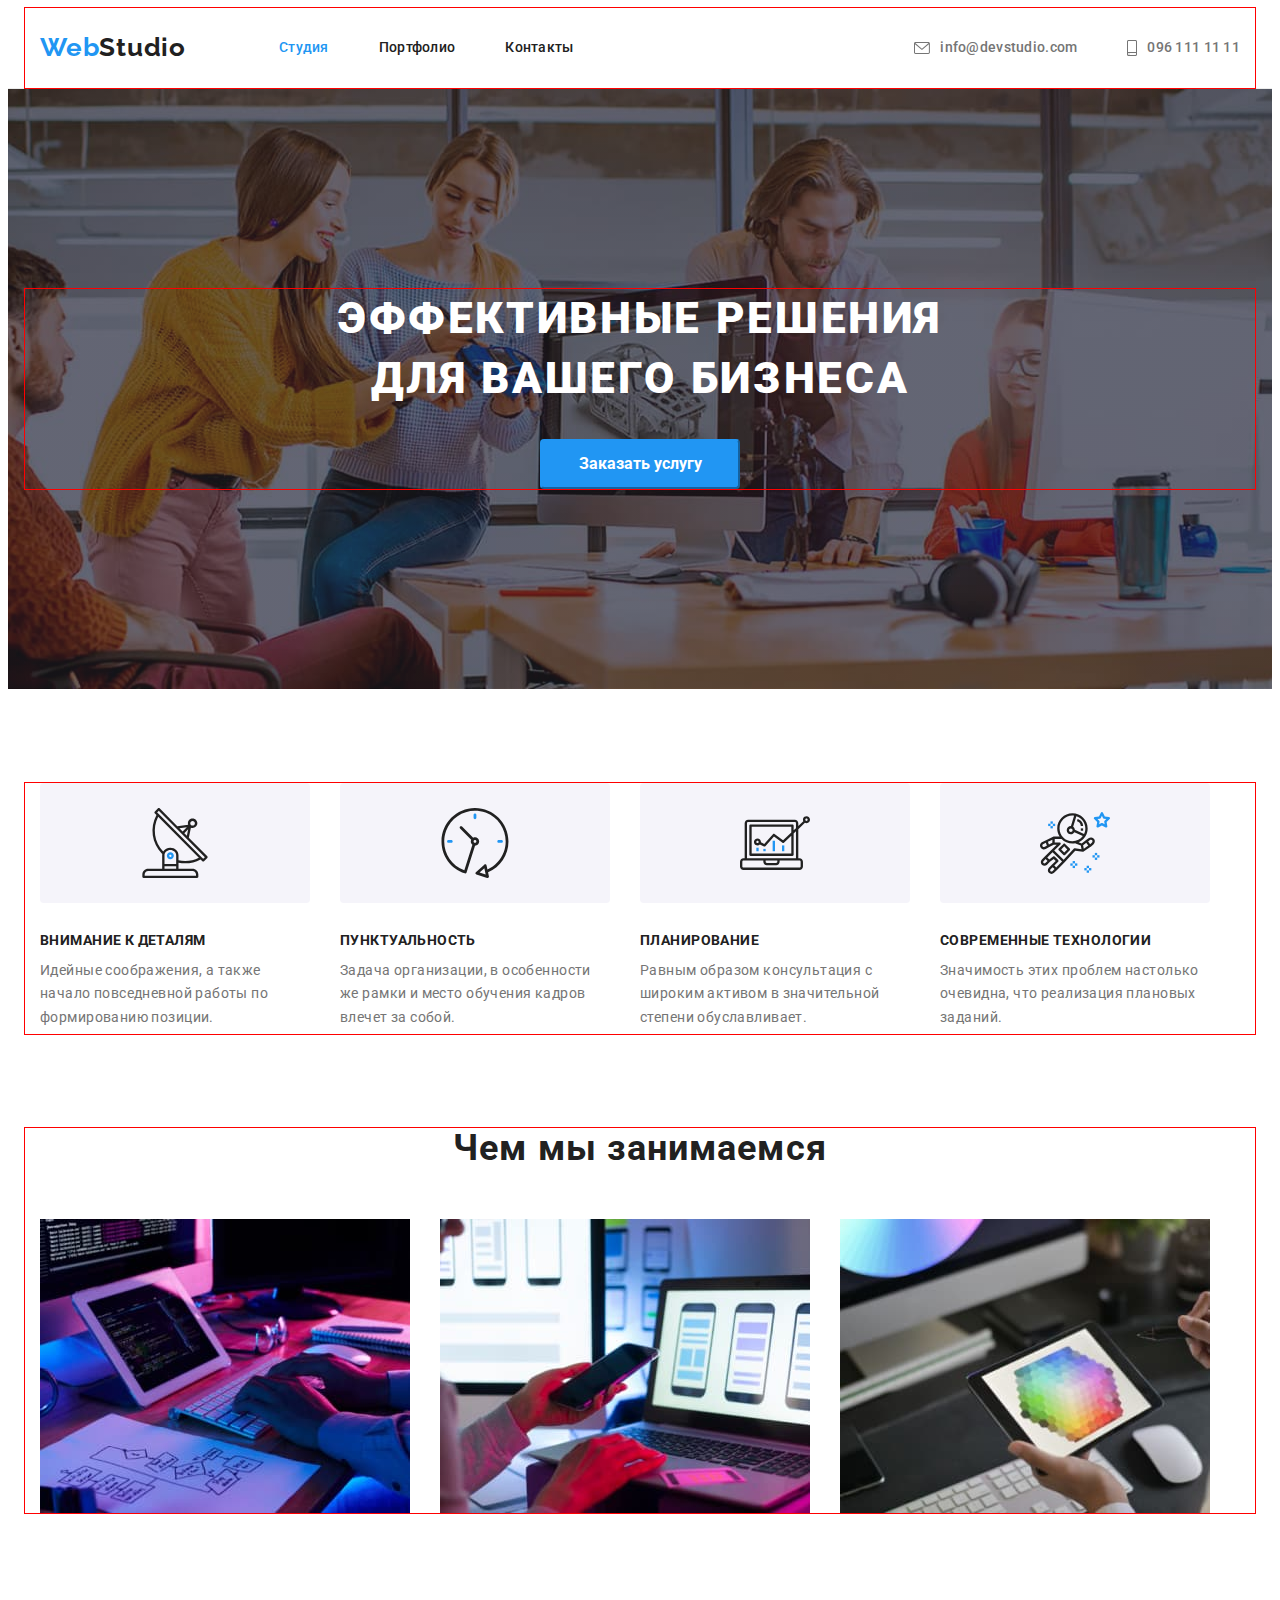
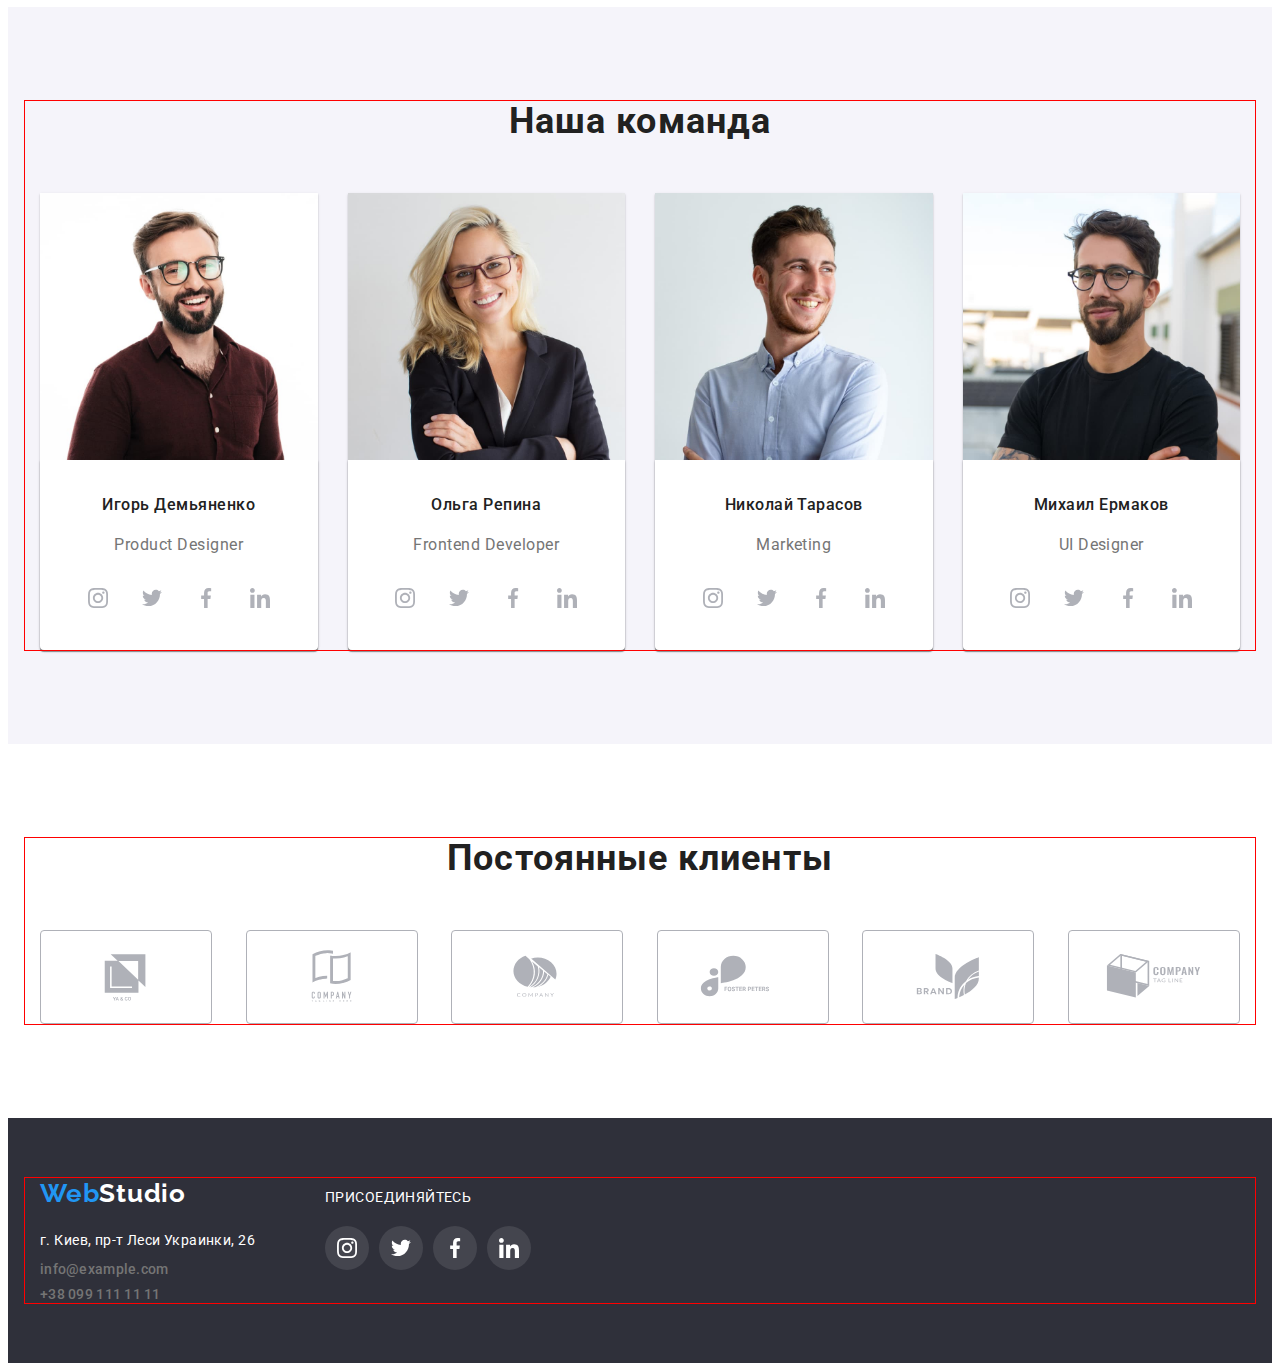
==== commit a462b62f: "наши клиенты" ====
--- a/index.html
+++ b/index.html
@@ -270,11 +270,41 @@
                 </svg>
               </a>
             </li>
-            <li class="customers-list"></li>
-            <li class="customers-list"></li>
-            <li class="customers-list"></li>
-            <li class="customers-list"></li>
-            <li class="customers-list"></li>
+            <li class="customers-list">
+              <a href="" class="customers-list-link">
+                <svg class="custumers-list-icon" width="106" height="60">
+                  <use href="./images/icons.svg#icon-company-th"></use>
+                </svg>
+              </a>
+            </li>
+            <li class="customers-list">
+              <a href="" class="customers-list-link">
+                <svg class="custumers-list-icon" width="106" height="60">
+                  <use href="./images/icons.svg#icon-company"></use>
+                </svg>
+              </a>
+            </li>
+            <li class="customers-list">
+              <a href="" class="customers-list-link">
+                <svg class="custumers-list-icon" width="106" height="60">
+                  <use href="./images/icons.svg#icon-foster-peters"></use>
+                </svg>
+              </a>
+            </li>
+            <li class="customers-list">
+              <a href="" class="customers-list-link">
+                <svg class="custumers-list-icon" width="106" height="60">
+                  <use href="./images/icons.svg#icon-brand"></use>
+                </svg>
+              </a>
+            </li>
+            <li class="customers-list">
+              <a href="" class="customers-list-link">
+                <svg class="custumers-list-icon" width="106" height="60">
+                  <use href="./images/icons.svg#icon-company-tl"></use>
+                </svg>
+              </a>
+            </li>
           </ul>
         </div>
       </section>
--- a/css/styles.css
+++ b/css/styles.css
@@ -19,6 +19,7 @@
   --color-contact: #757575;
   --color-footer: #2f303a;
   --color-bg-btn: #f5f4fa;
+  --icons-main: rgba(175, 177, 184, 1);
 }
 /* загальне до всіх сторінок застосовується */
 p,
@@ -72,8 +73,6 @@
 }
 .logo-footer {
   color: var(--main-white-color);
-}
-.logo-footer {
 }
 .logo-header > span {
   color: var(--main-focus-text-blue);
@@ -400,7 +399,7 @@
   justify-content: center;
 }
 .work-team-soclink-icon {
-  fill: rgba(175, 177, 184, 1);
+  fill: var(--icons-main);
 }
 .work-team-soclink:hover,
 .work-team-soclink:focus {
@@ -414,13 +413,33 @@
   justify-content: space-between;
 }
 .customers-list {
-  display: flex;
-  justify-content: center;
-  align-items: center;
   width: 170px;
   height: 92px;
   border: 1px solid #afb1b8;
   border-radius: 4px;
+}
+.customers-list:hover,
+.customers-list:focus {
+  border-color: var(--main-focus-text-blue);
+}
+.customers-list-link {
+  display: flex;
+  justify-content: center;
+  align-items: center;
+  width: 100%;
+  height: 100%;
+}
+.custumers-list-icon {
+  width: 100%;
+  height: 100%;
+  padding: 16px 32px;
+}
+.customers-list-link {
+  fill: var(--icons-main);
+}
+.custumers-list-icon:hover,
+.customers-list-icon:focus {
+  fill: var(--main-focus-text-blue);
 }
 .regular-customers-tittle {
   margin-top: 0px;
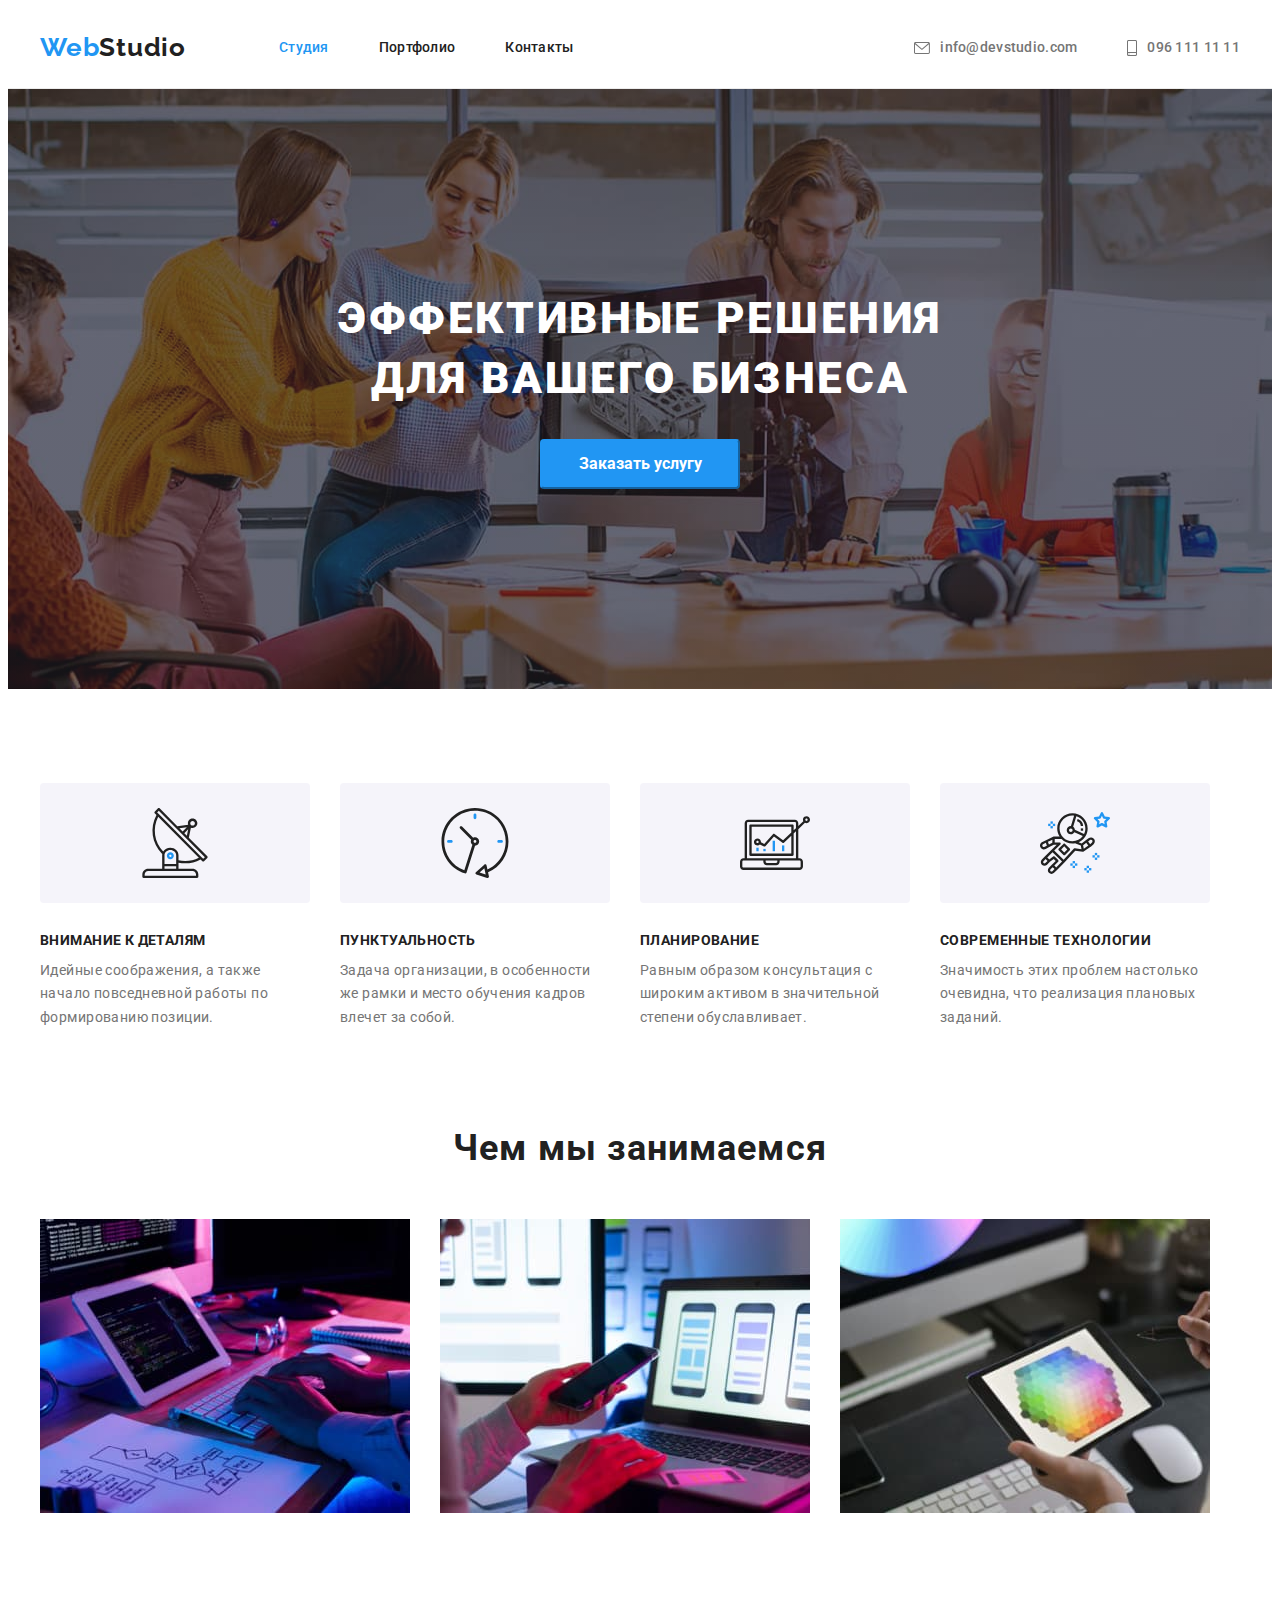
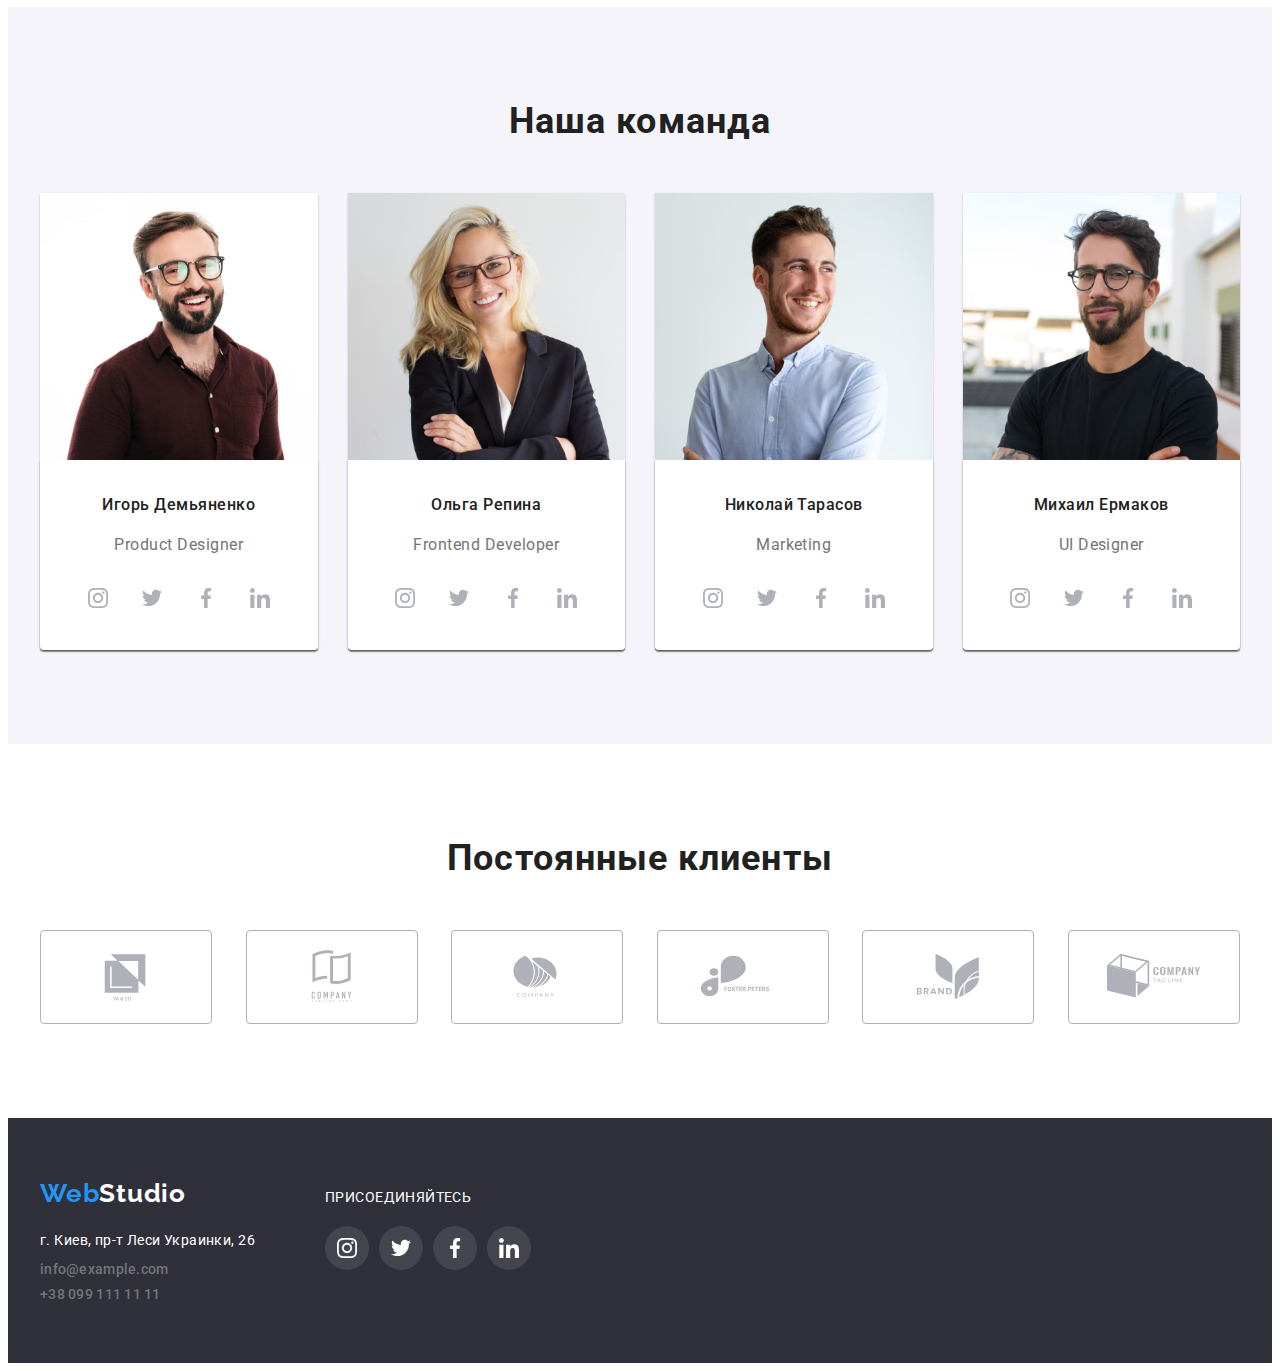
==== commit 6330dea4: "update" ====
--- a/index.html
+++ b/index.html
@@ -261,7 +261,7 @@
       </section>
       <section class="regular-clients">
         <div class="container">
-          <h5 class="regular-customers-tittle">Постоянные клиенты</h5>
+          <h2 class="regular-customers-tittle">Постоянные клиенты</h2>
           <ul class="regular-customers list-none">
             <li class="customers-list">
               <a href="" class="customers-list-link">
--- a/css/styles.css
+++ b/css/styles.css
@@ -319,14 +319,21 @@
 .examples-list {
   border-bottom: 1px solid rgba(238, 238, 238, 1);
 }
-
+.examples-list-link:hover,
+.examples-list-link:focus {
+  box-shadow: 0px 1px 1px rgba(0, 0, 0, 0.12), 0px 4px 4px rgba(0, 0, 0, 0.06),
+    1px 4px 6px rgba(0, 0, 0, 0.16);
+}
+.examples-list-link {
+  display: inline-block;
+}
 .team {
   text-align: center;
   padding-top: 94px;
   padding-bottom: 94px;
   background-color: #f5f4fa;
 }
-.examples-section h2 {
+.what-we-do {
   font-weight: 700;
   font-size: 36px;
   line-height: 1.16;
@@ -412,45 +419,33 @@
   display: flex;
   justify-content: space-between;
 }
-.customers-list {
+.customers-list-link:hover,
+.customers-list-link:focus {
+  border-color: var(--main-focus-text-blue);
+}
+.customers-list-link:hover .custumers-list-icon,
+.customers-list-link:focus .custumers-list-icon {
+  fill: var(--main-focus-text-blue);
+}
+.customers-list-link {
+  display: flex;
+  justify-content: center;
+  align-items: center;
   width: 170px;
   height: 92px;
   border: 1px solid #afb1b8;
   border-radius: 4px;
 }
-.customers-list:hover,
-.customers-list:focus {
-  border-color: var(--main-focus-text-blue);
-}
-.customers-list-link {
-  display: flex;
-  justify-content: center;
-  align-items: center;
-  width: 100%;
-  height: 100%;
-}
 .custumers-list-icon {
-  width: 100%;
-  height: 100%;
-  padding: 16px 32px;
-}
-.customers-list-link {
   fill: var(--icons-main);
-}
-.custumers-list-icon:hover,
-.customers-list-icon:focus {
-  fill: var(--main-focus-text-blue);
 }
 .regular-customers-tittle {
   margin-top: 0px;
   margin-bottom: 50px;
   text-align: center;
-  font-family: "Roboto";
-  font-style: normal;
   font-weight: 700;
   font-size: 36px;
   line-height: 1.16;
-  text-align: center;
   letter-spacing: 0.03em;
 }
 .regular-clients {
@@ -508,8 +503,8 @@
 .work-footer-soclink:hover .contact-soclink-icon {
   fill: var(--main-white-color);
 }
-.work-footer-soc-item:hover,
-.work-footer-soc-item:focus {
+.work-footer-soclink:hover,
+.work-footer-soclink:focus {
   background-color: var(--main-focus-text-blue);
 }
 .work-footer-soclink {
@@ -548,6 +543,8 @@
   background-color: var(--main-focus-text-blue);
   border-radius: 4px;
   font-family: inherit;
+  box-shadow: 0px 3px 1px rgba(0, 0, 0, 0.1), 0px 1px 2px rgba(0, 0, 0, 0.08),
+    0px 2px 2px rgba(0, 0, 0, 0.12);
 }
 .menu-btn {
   display: flex;
@@ -576,6 +573,7 @@
   line-height: 2;
   letter-spacing: 0.06em;
   margin-bottom: 4px;
+  color: var(--main-text-color);
 }
 .examples p {
   font-size: 16px;
@@ -600,7 +598,7 @@
   margin: 0 auto;
   padding-left: 15px;
   padding-right: 15px;
-  outline: 1px solid red;
+  /* outline: 1px solid red; */
 }
 
 .work-team-discraption {
